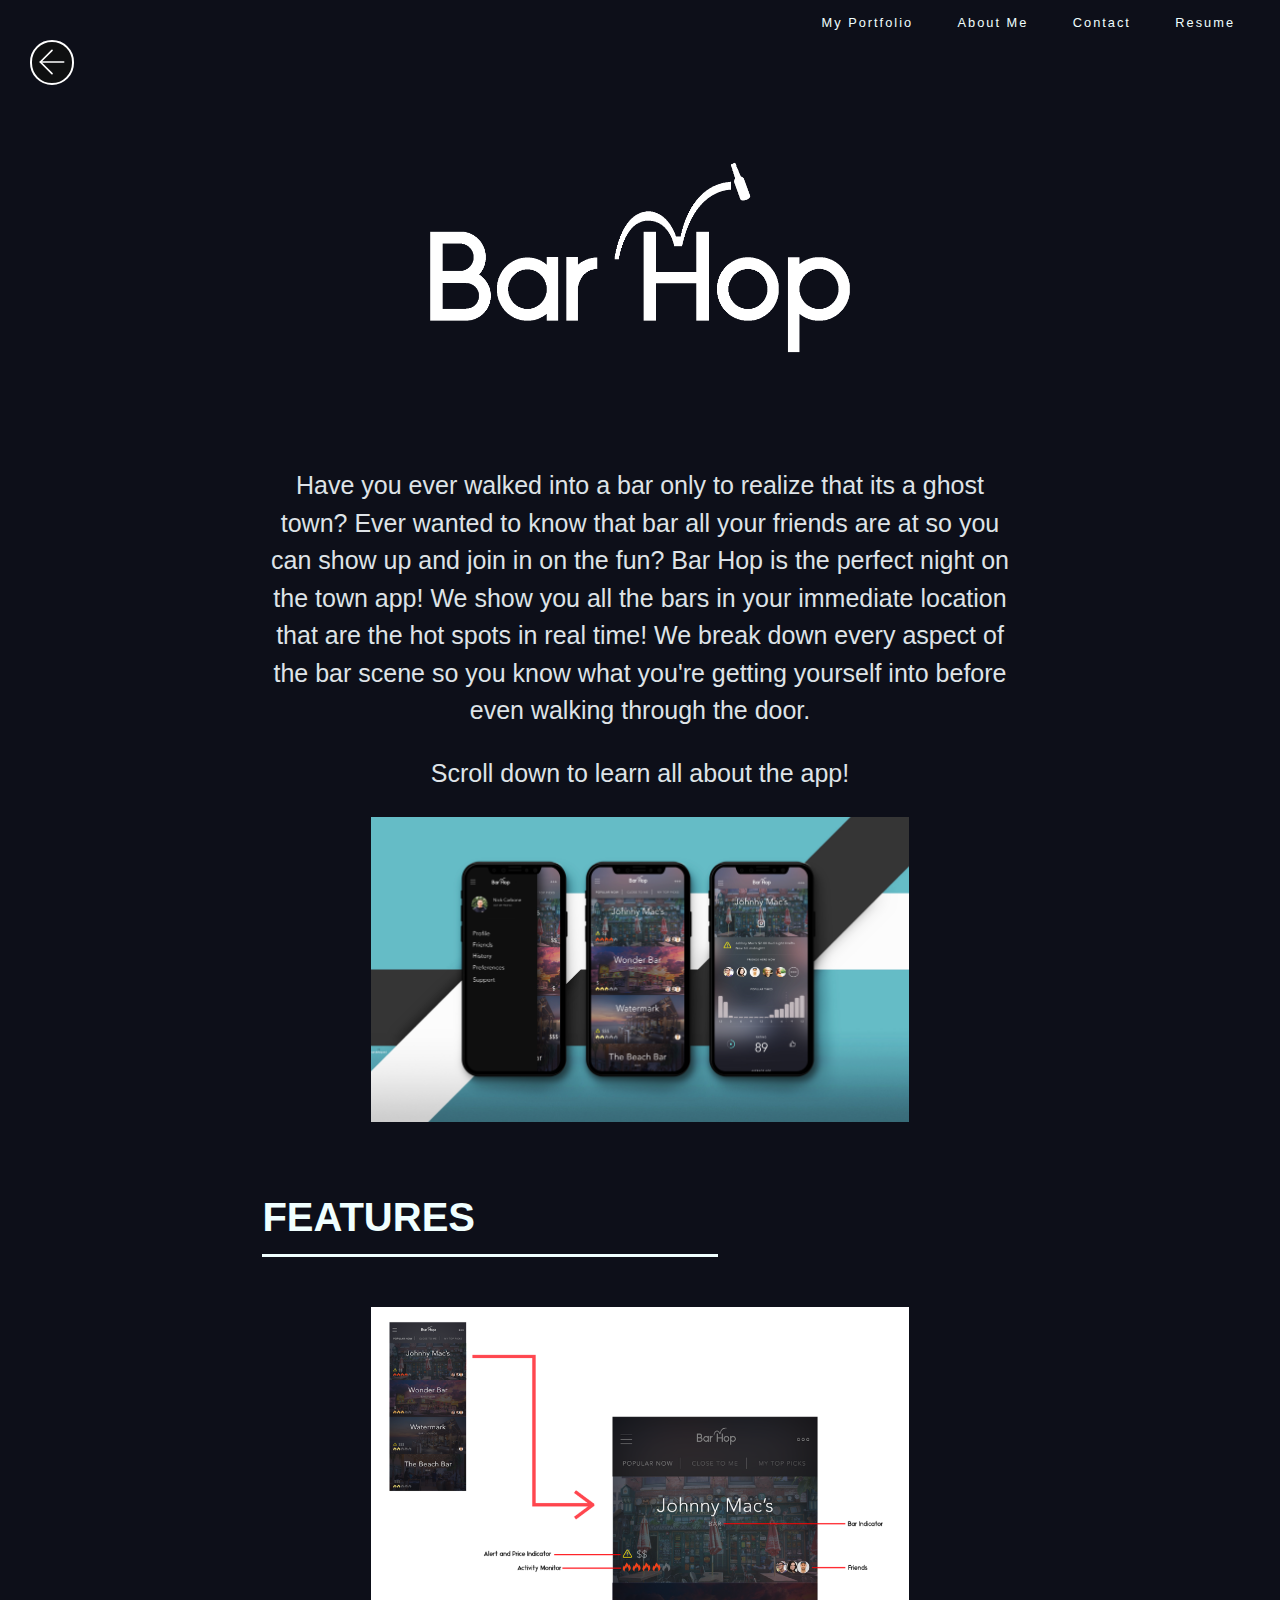
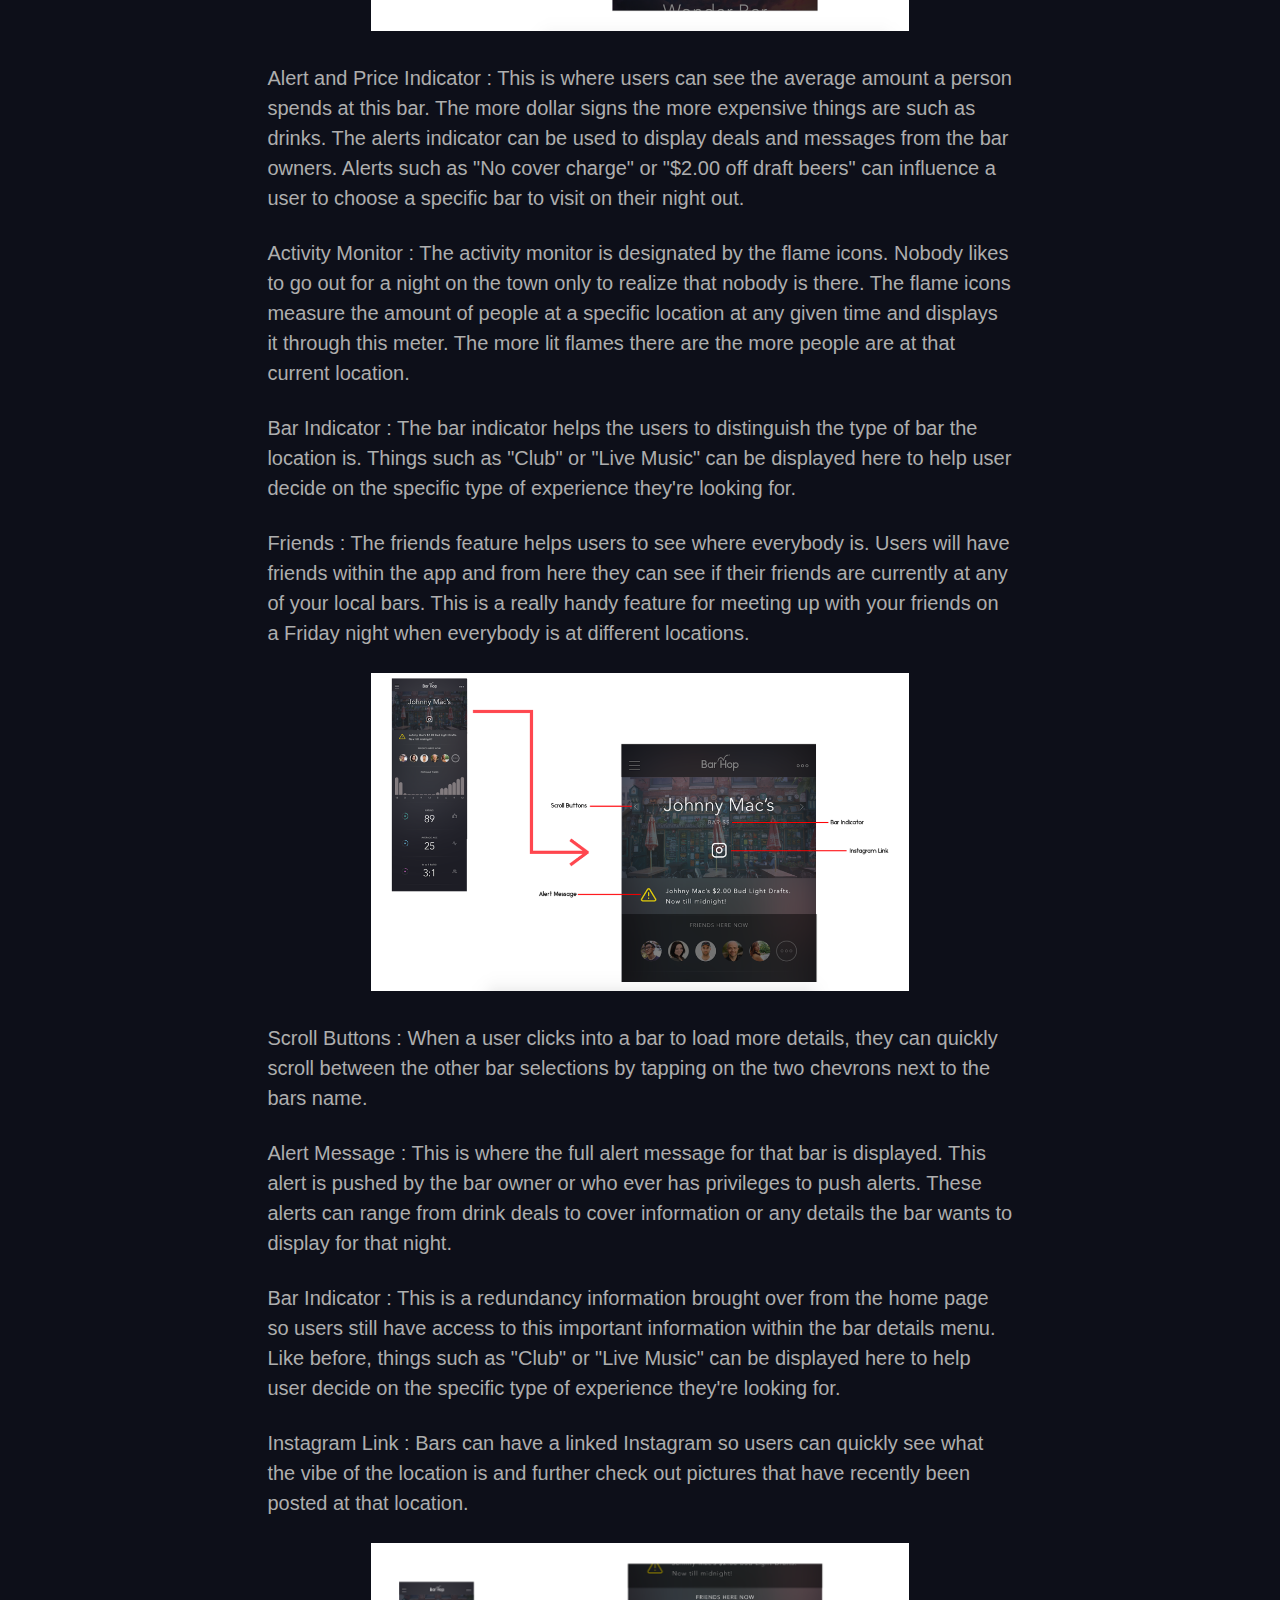
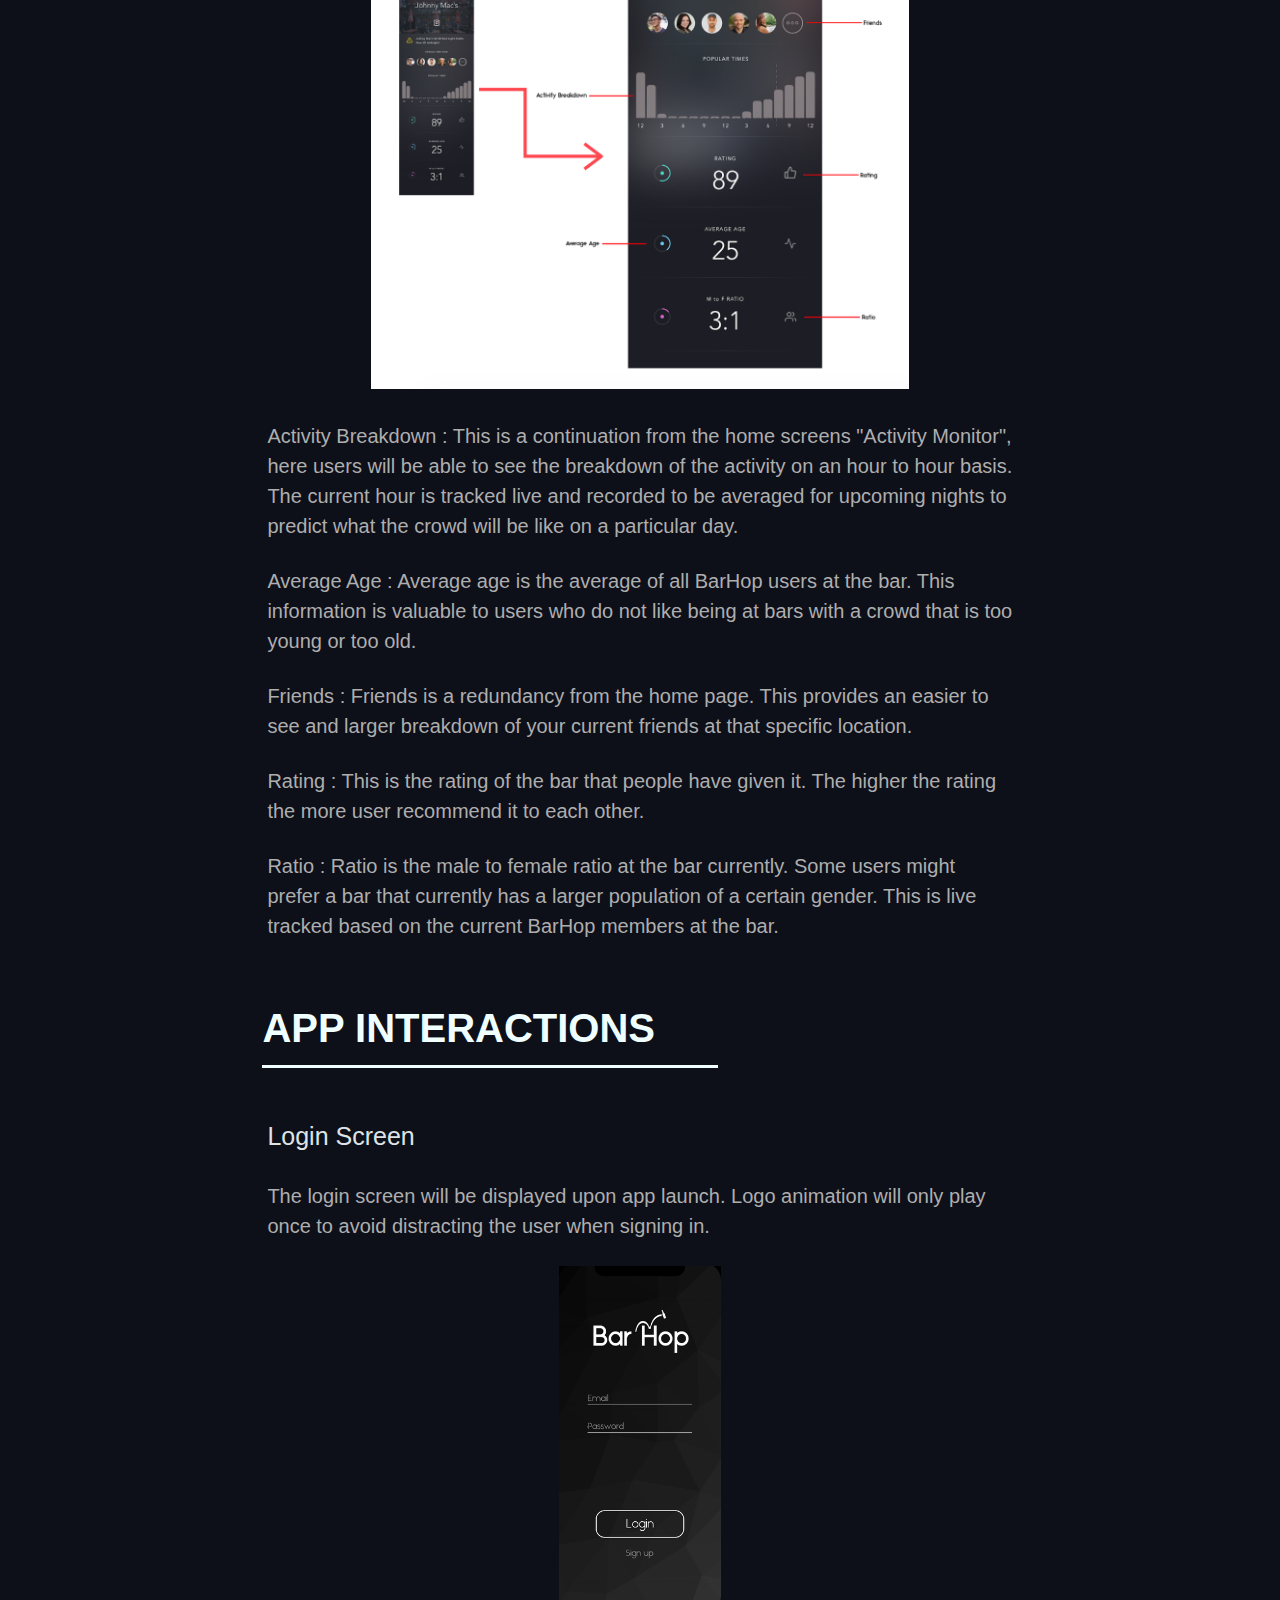
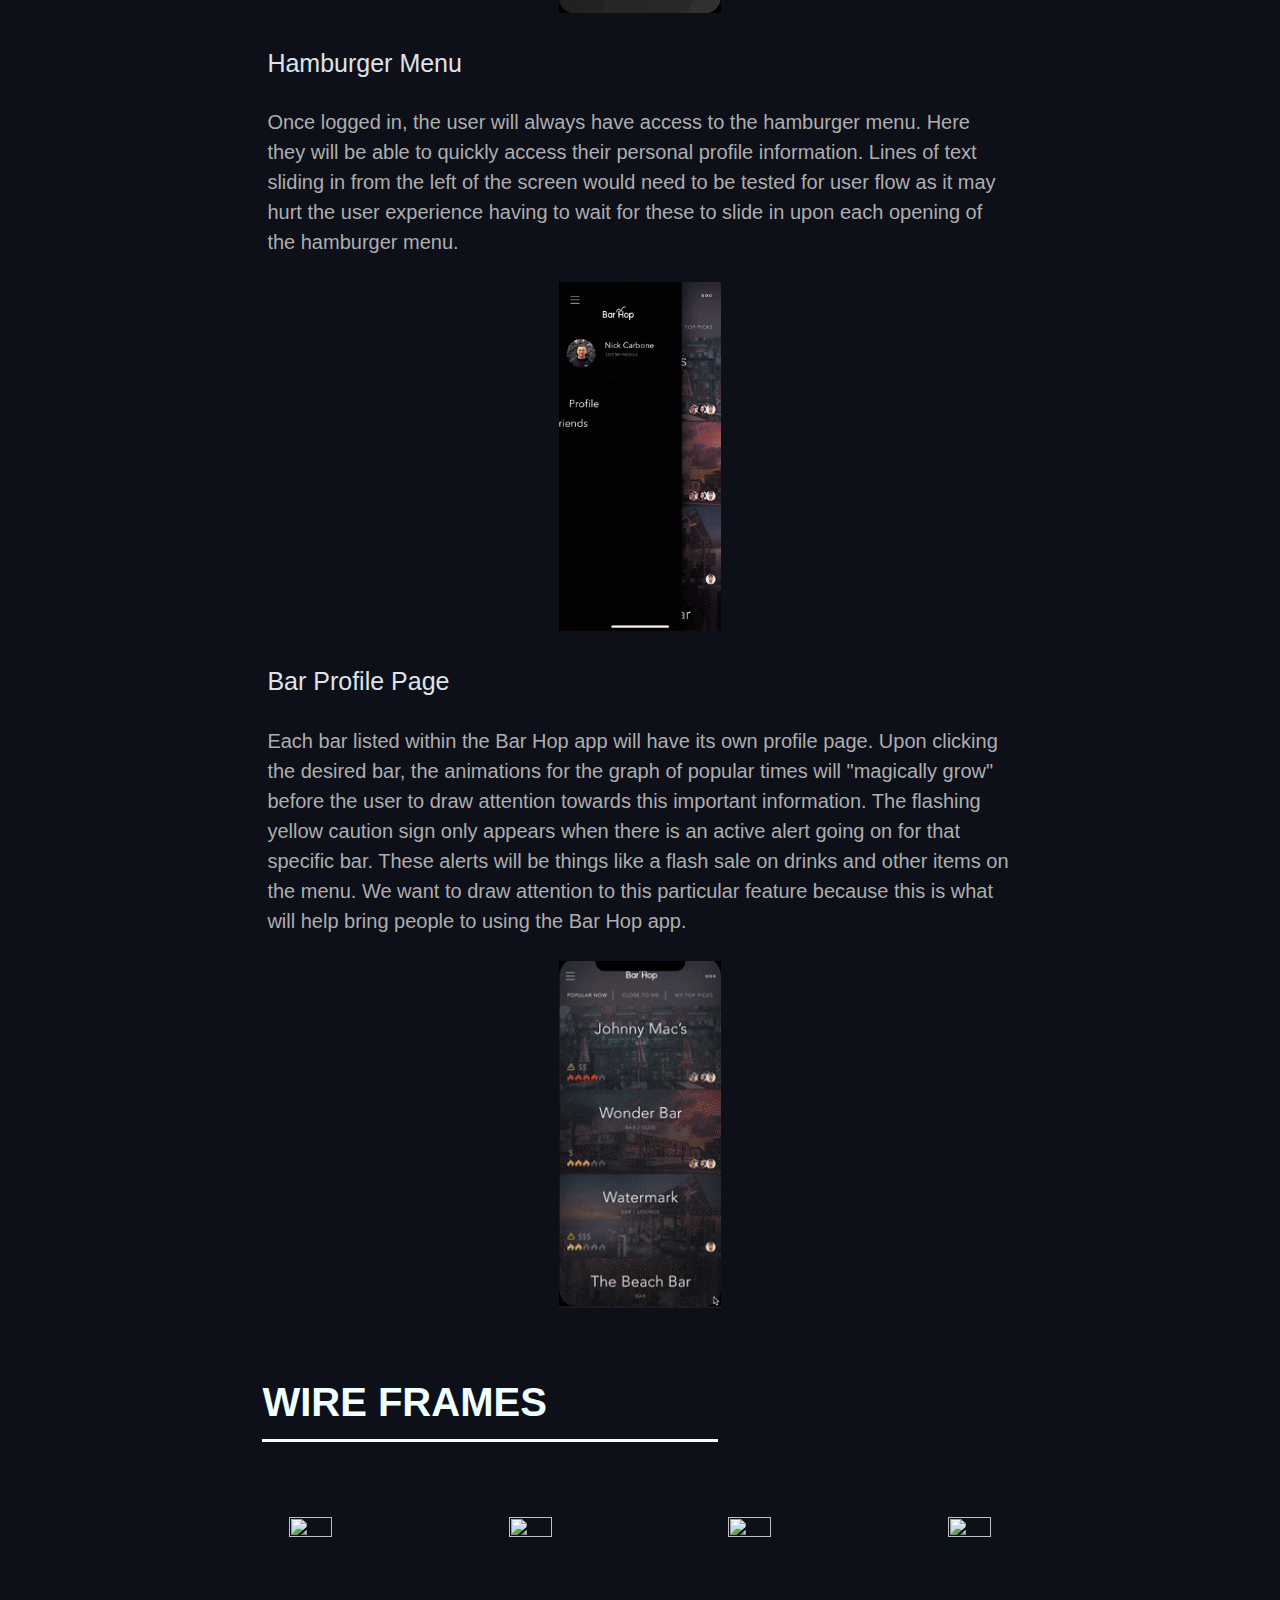
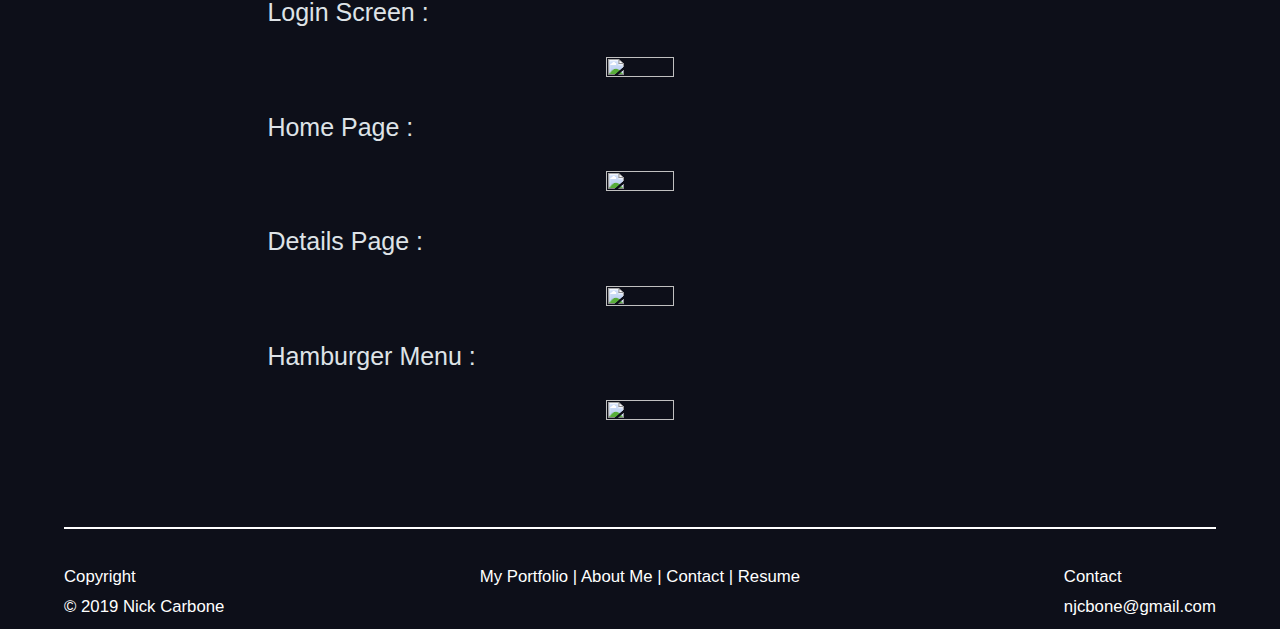
==== Barhop.html @ 08967105 "Add files via upload" ====
<!DOCTYPE html>

<html>

  <head>
    <title>BarHop | Nick Carbone's Portfolio</title>
    <link href= " style2.css" type = "text/css" rel= "stylesheet">
    <link rel="icon" href="./site_images/self.png">
  </head>
  
  <body>
      
    <nav class="anni-nav">
      <div class = "borderLeftRight">
        <a href="./index.html#start-projects">My Portfolio</a>
      </div>
          
      <div class = "borderLeftRight">         
        <a href="./index.html#aboutme">About Me</a>
      </div>
        
      <div class = "borderLeftRight">         
         <a href="./index.html#contact">Contact</a>
      </div>
              
      <div class = "borderLeftRight">         
        <a href="./Carbone_Nicholas_Resume.pdf" target="_blank">Resume</a>
      </div>
    </nav>
  
      <div class = "wrapper">
          
    <div class="backplate">
      <img class = "center-image" src = "site_images/Barhop-Images/BarHop_Logo_Motion_WHITE.gif">
    </div>
          
        
        <h2 class="description">Have you ever walked into a bar only to realize that its a ghost town? Ever wanted to know that bar all your friends are at so you can show up and join in on the fun? Bar Hop is the perfect night on the town app! We show you all the bars in your immediate location that are the hot spots in real time! We break down every aspect of the bar scene so you know what you're getting yourself into before even walking through the door. </h2>
        
        <h2 class="description">Scroll down to learn all about the app!</h2>
      
    <div class="backplate">
      <img class = "center-image" src = "site_images/Barhop-Images/Barhop_Mockup_6.jpg">
    </div>
          
          
<!--      <div class="set-image-center3">-->
<!--        <img class = "img-set2" src = "site_images/Barhop-Images/app1.jpg">-->
<!--        <img class = "img-set2" src = "site_images/Barhop-Images/app2.jpg">-->
<!--        <img class = "img-set2" src = "site_images/Barhop-Images/app3.png">-->
<!--        <img class = "img-set2" src = "site_images/Barhop-Images/app4.png">-->
<!--      </div>-->
          
      <div class = "landing-heading-2"> 
        <div class = "underline-2">
          <h1 class = "uppercase">Features</h1>
        </div>
      </div>
      
    <div class="backplate">
      <img class = "center-image" src = "site_images/Barhop-Images/feat1.png">
    </div>
          
      <p><strong>Alert and Price Indicator :</strong> This is where users can see the average amount a person spends at this bar. The more dollar signs the more expensive things are such as drinks. The alerts indicator can be used to display deals and messages from the bar owners. Alerts such as "No cover charge" or "$2.00 off draft beers" can influence a user to choose a specific bar to visit on their night out.</p>
          
      <p><strong>Activity Monitor :</strong> The activity monitor is designated by the flame icons. Nobody likes to go out for a night on the town only to realize that nobody is there. The flame icons measure the amount of people at a specific location at any given time and displays it through this meter. The more lit flames there are the more people are at that current location. </p>
          
      <p><strong>Bar Indicator :</strong> The bar indicator helps the users to distinguish the type of bar the location is. Things such as "Club" or "Live Music" can be displayed here to help user decide on the specific type of experience they're looking for.</p>
          
      <p><strong>Friends :</strong> The friends feature helps users to see where everybody is. Users will have friends within the app and from here they can see if their friends are currently at any of your local bars. This is a really handy feature for meeting up with your friends on a Friday night when everybody is at different locations.</p>
          
     <div class="backplate">   
      <img class = "center-image" src = "site_images/Barhop-Images/feat2.png">
     </div>
          
      <p><strong>Scroll Buttons :</strong> When a user clicks into a bar to load more details, they can quickly scroll between the other bar selections by tapping on the two chevrons next to the bars name.</p>
          
      <p><strong>Alert Message :</strong> This is where the full alert message for that bar is displayed. This alert is pushed by the bar owner or who ever has privileges to push alerts. These alerts can range from drink deals to cover information or any details the bar wants to display for that night.</p>
          
      <p><strong>Bar Indicator :</strong> This is a redundancy information brought over from the home page so users still have access to this important information within the bar details menu. Like before, things such as "Club" or "Live Music" can be displayed here to help user decide on the specific type of experience they're looking for.</p>
      
       <p><strong>Instagram Link :</strong> Bars can have a linked Instagram so users can quickly see what the vibe of the location is and further check out pictures that have recently been posted at that location.</p>
          
     <div class="backplate">   
       <img class = "center-image" src = "site_images/Barhop-Images/feat3.png">
     </div>
          
        <p><strong>Activity Breakdown :</strong> This is a continuation from the home screens "Activity Monitor", here users will be able to see the breakdown of the activity on an hour to hour basis. The current hour is tracked live and recorded to be averaged for upcoming nights to predict what the crowd will be like on a particular day.</p>
          
        <p><strong>Average Age :</strong> Average age is the average of all BarHop users at the bar. This information is valuable to users who do not like being at bars with a crowd that is too young or too old.</p>
          
        <p><strong>Friends :</strong> Friends is a redundancy from the home page. This provides an easier to see and larger breakdown of your current friends at that specific location. </p>
          
        <p><strong>Rating :</strong> This is the rating of the bar that people have given it. The higher the rating the more user recommend it to each other. </p>
          
        <p><strong>Ratio :</strong> Ratio is the male to female ratio at the bar currently. Some users might prefer a bar that currently has a larger population of a certain gender. This is live tracked based on the current BarHop members at the bar. </p>
          
          
        <div class = "landing-heading-2"> 
          <div class = "underline-2">
            <h1 class = "uppercase">App Interactions</h1>
          </div>
        </div>
          
        <h2>Login Screen</h2>
          
        <p>The login screen will be displayed upon app launch. Logo animation will only play once to avoid distracting the user when signing in.</p>
          
     <div class="backplate"> 
        <img class = "center-image2" src = "site_images/Barhop-Images/inter1.gif">
     </div>
          
        <h2>Hamburger Menu</h2>
          
        <p>Once logged in, the user will always have access to the hamburger menu. Here they will be able to quickly access their personal profile information. Lines of text sliding in from the left of the screen would need to be tested for user flow as it may hurt the user experience having to wait for these to slide in upon each opening of the hamburger menu.</p>
          
     <div class="backplate">
        <img class = "center-image2" src = "site_images/Barhop-Images/inter2.gif">
     </div>
          
        <h2>Bar Profile Page</h2>
          
        <p>Each bar listed within the Bar Hop app will have its own profile page. Upon clicking the desired bar, the animations for the graph of popular times will "magically grow" before the user to draw attention towards this important information. The flashing yellow caution sign only appears when there is an active alert going on for that specific bar. These alerts will be things like a flash sale on drinks and other items on the menu. We want to draw attention to this particular feature because this is what will help bring people to using the Bar Hop app.</p>
         
     <div class="backplate">      
        <img class = "center-image2" src = "site_images/Barhop-Images/inter3.gif">
     </div>
          
        <div class = "landing-heading-2"> 
          <div class = "underline-2">
            <h1 class = "uppercase">Wire Frames</h1>
          </div>
        </div>
          
      <div class="set-image-center3">
        <img class = "img-set3" src = "site_images/Barhop-Images/wire1.png">
        <img class = "img-set3" src = "site_images/Barhop-Images/wire2.png">
        <img class = "img-set3" src = "site_images/Barhop-Images/wire3.png">
        <img class = "img-set3" src = "site_images/Barhop-Images/wire4.png">
      </div>
          
      <h2>Login Screen :</h2>
        <div class="backplate"> 
          <img class = "center-image3" src = "site_images/Barhop-Images/comp1.png">
        </div>
      <h2>Home Page :</h2>
        <div class="backplate"> 
          <img class = "center-image3" src = "site_images/Barhop-Images/comp2.png">
        </div>
      <h2>Details Page :</h2>
        <div class="backplate"> 
          <img class = "center-image3" src = "site_images/Barhop-Images/comp3.png">
        </div>
      <h2>Hamburger Menu :</h2>
        <div class="backplate"> 
          <img class = "center-image3" src = "site_images/Barhop-Images/comp4.png">
        </div>
          
        <a href="./index.html#start-projects" class="float"><svg xmlns="http://www.w3.org/2000/svg" width="40" height="40" viewBox="0 0 24 24" fill="none" stroke="currentColor" stroke-width="1" stroke-linecap="round" stroke-linejoin="round" class="feather feather-arrow-left"><line x1="19" y1="12" x2="5" y2="12"></line><polyline points="12 19 5 12 12 5"></polyline></svg></a>
          
    </div>
    <div class="footer-spacing">
    
    <footer>
    <div>
        <div class = "copy">
        <h6><strong>Copyright</strong></h6>
        <td><h6>© 2019 Nick Carbone</h6></td>
        </div>
        <div class = "copy">
            <div class="footnav">
        <h6><strong><a href="./index.html#start-projects"> My Portfolio </a> | <a href="./index.html#aboutme"> About Me </a> | <a href="./index.html#contact"> Contact </a> | <a href="./Carbone_Nicholas_Resume.pdf" target="_blank"> Resume </a></strong></h6>
          </div>
        </div>
        <div class = "copy">
            <div class = "contact">
        <h6><strong>Contact</strong></h6>
        <td><h6>njcbone@gmail.com</h6></td>
            </div>
        </div>
    </div>
    </footer>
</div>
  
  </body>
</html>
---- style2.css ----
*{
    box-sizing: border-box;
    border: 0;
    padding: 0;
}

body {
   margin: 0;
   font-family: 'Raleway', sans-serif;
   background-color: #0d0f19;
    line-height: 1.5;
}

.wrapper{
    margin: 5% 8%;
}


#toucam-link{
    color: azure;
    font-size: 32px;
}

.anni-nav{
    padding-top: 10px;
    text-align: right;
    padding-right: 25px;
}


.borderLeftRight {
    color: azure;
      font-size: 1vw;
      letter-spacing: 2px;
      font-family: "Karla",Helvetica,sans-serif; 
      text-decoration: none;
      display: inline-block;
      position: relative;
      cursor: pointer;
      margin: 0 20px 20px 20px;
}

.borderLeftRight a{
      color: azure;
      text-decoration: none;
}

.borderLeftRight:hover{
      cursor: pointer;
}

.borderLeftRight::after {
  content: '';
  position: absolute;
  width: 100%;
  transform: scaleX(0);
  height: 2px;
  bottom: -4px;
  left: 0;
  background-color: #5878F3;
  transform-origin: bottom right;
  transition: transform 0.4s cubic-bezier(0.86, 0, 0.07, 1);
}

.borderLeftRight:hover::after {
  transform: scaleX(1);
  transform-origin: bottom left;
}

.backplate{
    text-align: center;
}

.center-image{
    height: 25%;
    width: 50%;
}

.center-image2{
    width: 15%;
}

.center-image3{
    width: 25%;
    height: 50%;
}

.center-image4{
    width: 10%;
    padding-right: 10px;
    padding-top: 25px;
}

.center-image5{
    text-align: center;
    width: 75%;
    padding-right: 10px;
    padding-top: 25px;
}


.layer {
    background-color: rgba(60, 64, 67, 0.75);
    position: relative;
    z-index: -100;
    top: 0;
    left: 0;
    width: 100%;
    height: 500%;
    margin-bottom: -5px;
}


.uppercase{
  text-transform: uppercase;
}



.landing-heading-1{
    text-align: left;
    margin: 50px 160px;
    font-size: 30px;
    font-weight: 100;
    color: azure;
}

.landing-heading-2{
    text-align: left;
    margin: 50px 160px;
    font-size: 20px;
    font-weight: 100;
    color: azure;
}

.underline{
    margin-right: 350px;
    margin-top: 1px;
    padding-top: 1px;
    border-bottom: solid azure;
    line-height: 0.5;
}

.underline-2{
    margin-right: 300px;
    margin-top: 1px;
    padding-top: 1px;
    border-bottom: solid azure;
    line-height: 0.5;
}

h1{
    padding-bottom: 0px;
}

h2{
    text-align: left;
    margin: 25px 165px;
    font-size: 25px;
    font-weight: lighter;
    color: #dee3e7;
    
}

h3{
    text-align: center;
    font-size: 25px;
    font-weight: bold;
    color: #dee3e7;
    
}

p{
    text-align: left;
    margin: 25px 165px;
    font-size: 20px;
    font-weight: lighter;
    color: #aeaeae;
    
}

#highlight{
    padding-top: 25px;
    text-align: center;
    color: dodgerblue;
}


.set-image-center{
    padding-top: 25px;
    margin-left: 20%;
    padding-bottom: 25px;
}

.set-image-center2{
    padding-top: 25px;
    margin-left: 20%;
    padding-bottom: 25px;
}

.set-image-center3{
    padding-top: 25px;
/*    margin-left: 30%;*/
    padding-bottom: 25px;
    text-align: center;
}

.img-set{
    height: 10%;
    width: 25%;
    vertical-align: top;
    padding-right: 10px;
}

.img-set2{
    height: 10%;
    width: 15%;
    vertical-align: top;
}

.img-set2{
    height: 15%;
    width: 20%;
    vertical-align: top;
    padding-right: 15px;
}

.img-set3{
    height: 15%;
    width: 20%;
    vertical-align: top;
}

.img-set4{
    vertical-align: top;
    width: 50%;
}


.frame-set{
    margin-left: 42.5%;
    margin-right: 42.5%;
    height: 4000px;
    position: relative;
    max-height: 400px;
    max-width: 200px;
    min-width: 199px;
}

.description{
    text-align: center;
}


.iphone-frame{
    width: 100%;
    position: absolute;
    pointer-events: none;
    height: 400px;
    max-height: 400px;
    transform: scaleX(1.15) scaley(1.05);
}



.smaller-image{
  width: 100%;
}

.iphone-sim{
    position: absolute;
    overflow: scroll;
    max-height: 500px;
    height: 400px;
    max-height: 400px;
    min-width: 190px;
}

.back{
    margin-top: 25px;
    text-align: center;
    color: azure;
}

.float{
	position:fixed;
	width:45x;
	height:45px;
	top:40px;
	left:30px;
	background-color:#0f1011;
	color:#FFF;
	border-radius:50px;
    border-width: 2px;
    border-style: solid;
    border-color: white;
	text-align:center;
    transition: .35s all ease-in;
}

.float:hover{
    background-color:white;
	color:#0f1011;
    transition: .35s all ease-in;
}

.footer-spacing{
  margin-top: 100px; 
  margin-bottom: 50px;
}

footer{
    border-top: solid 2px white;
    margin-left: 5%;
    margin-right: 5%;
    color: white;
    font-size: 25px;
    display: block;
    text-decoration: none;
    color: white;
}


td{
    padding-right: 100px;
}

h6{
    margin-block-start: 5px;
    margin-block-end: 5px;
    font-weight: lighter;
}

.copy{
    height:100px;
    width: 33.33%;
    float: left;
    padding-top: 30px;
}


.contact{
    float: right;
}

.footnav{
    text-align: center;
}

.copy a{
    color: white;
    text-decoration: none;
}
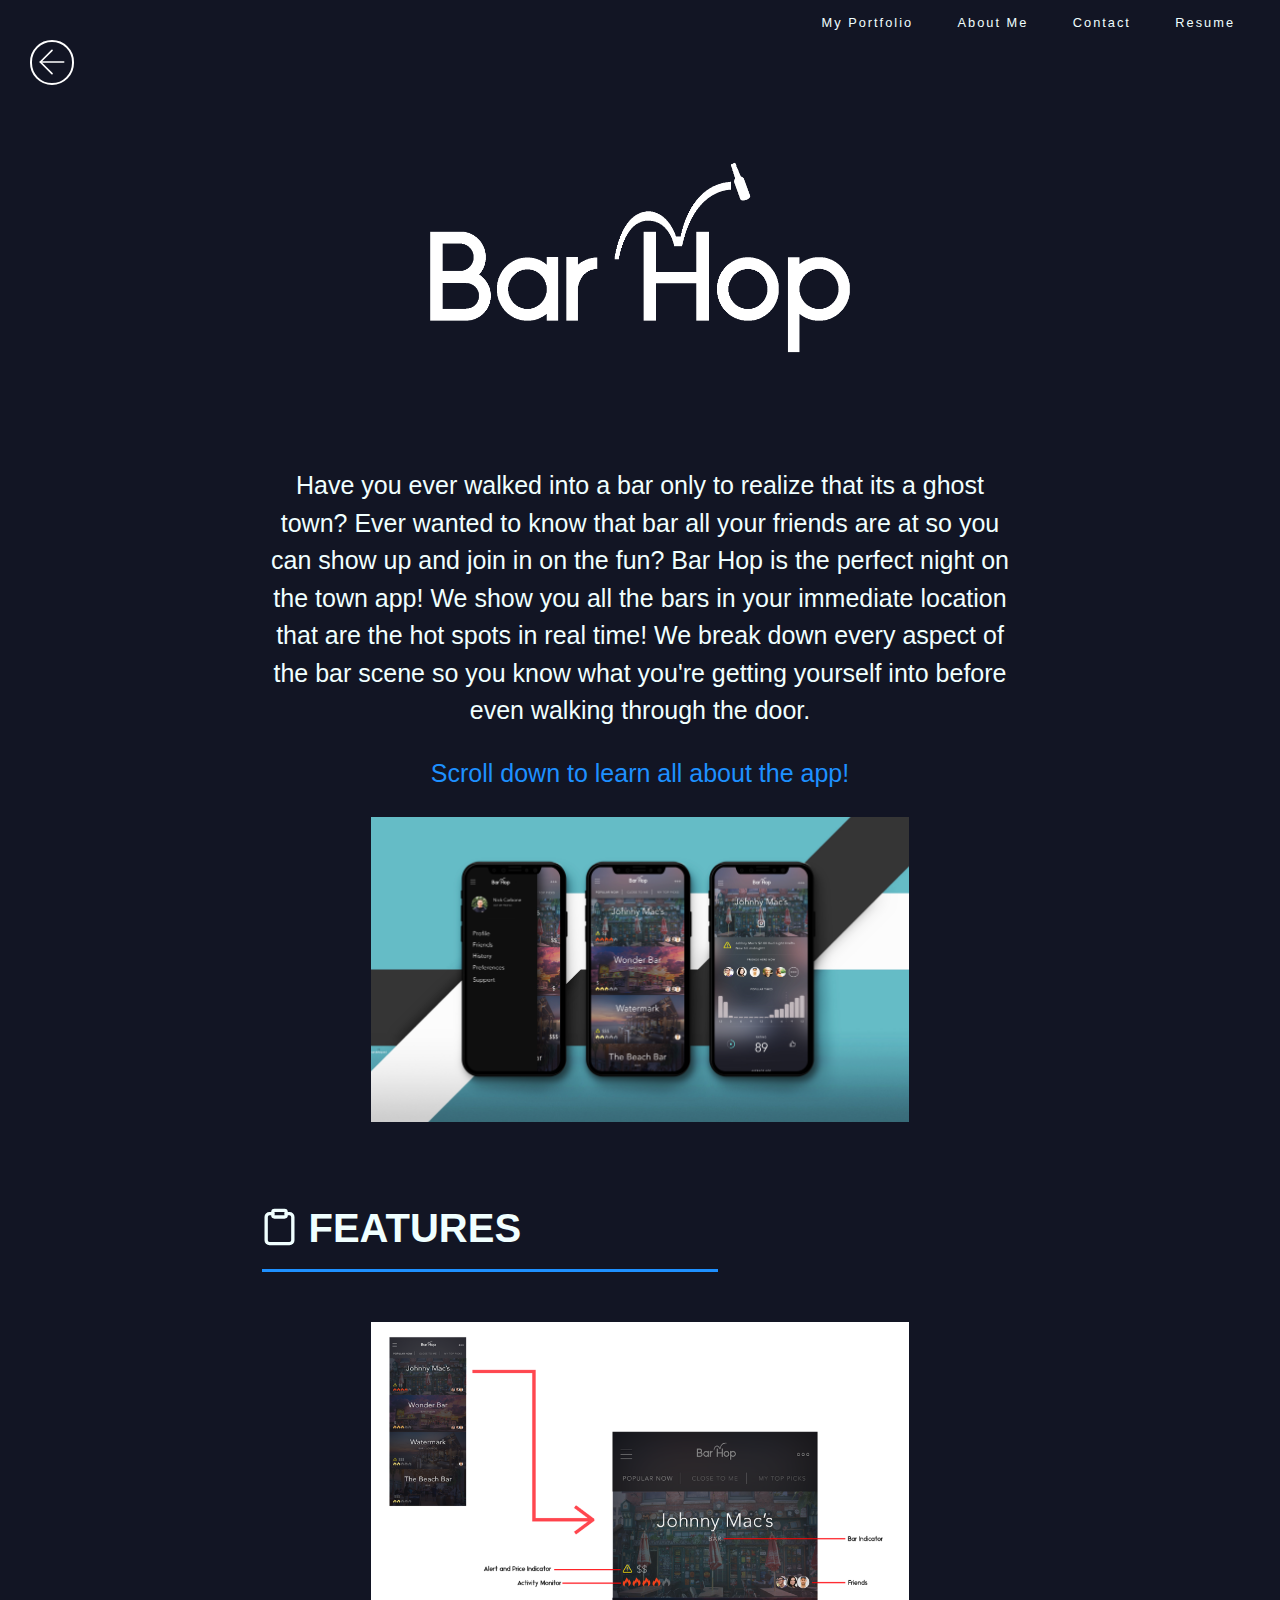
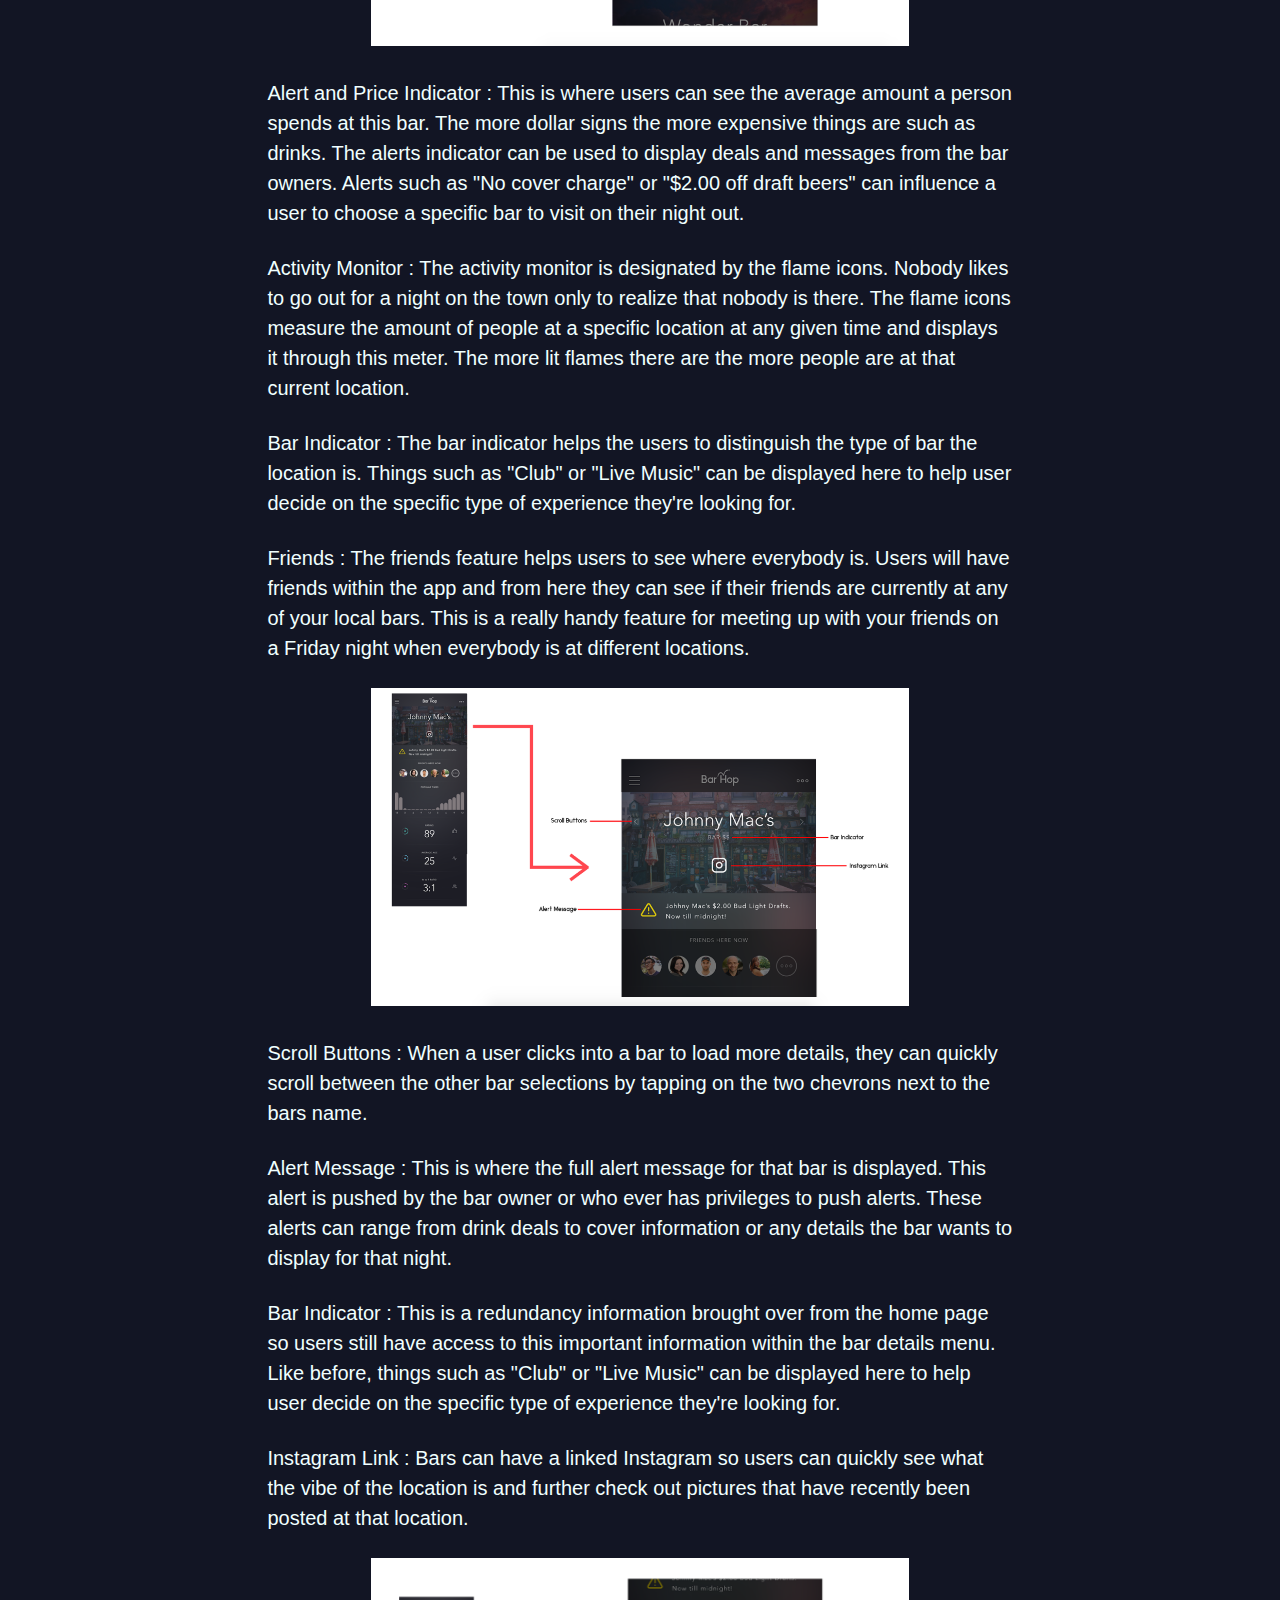
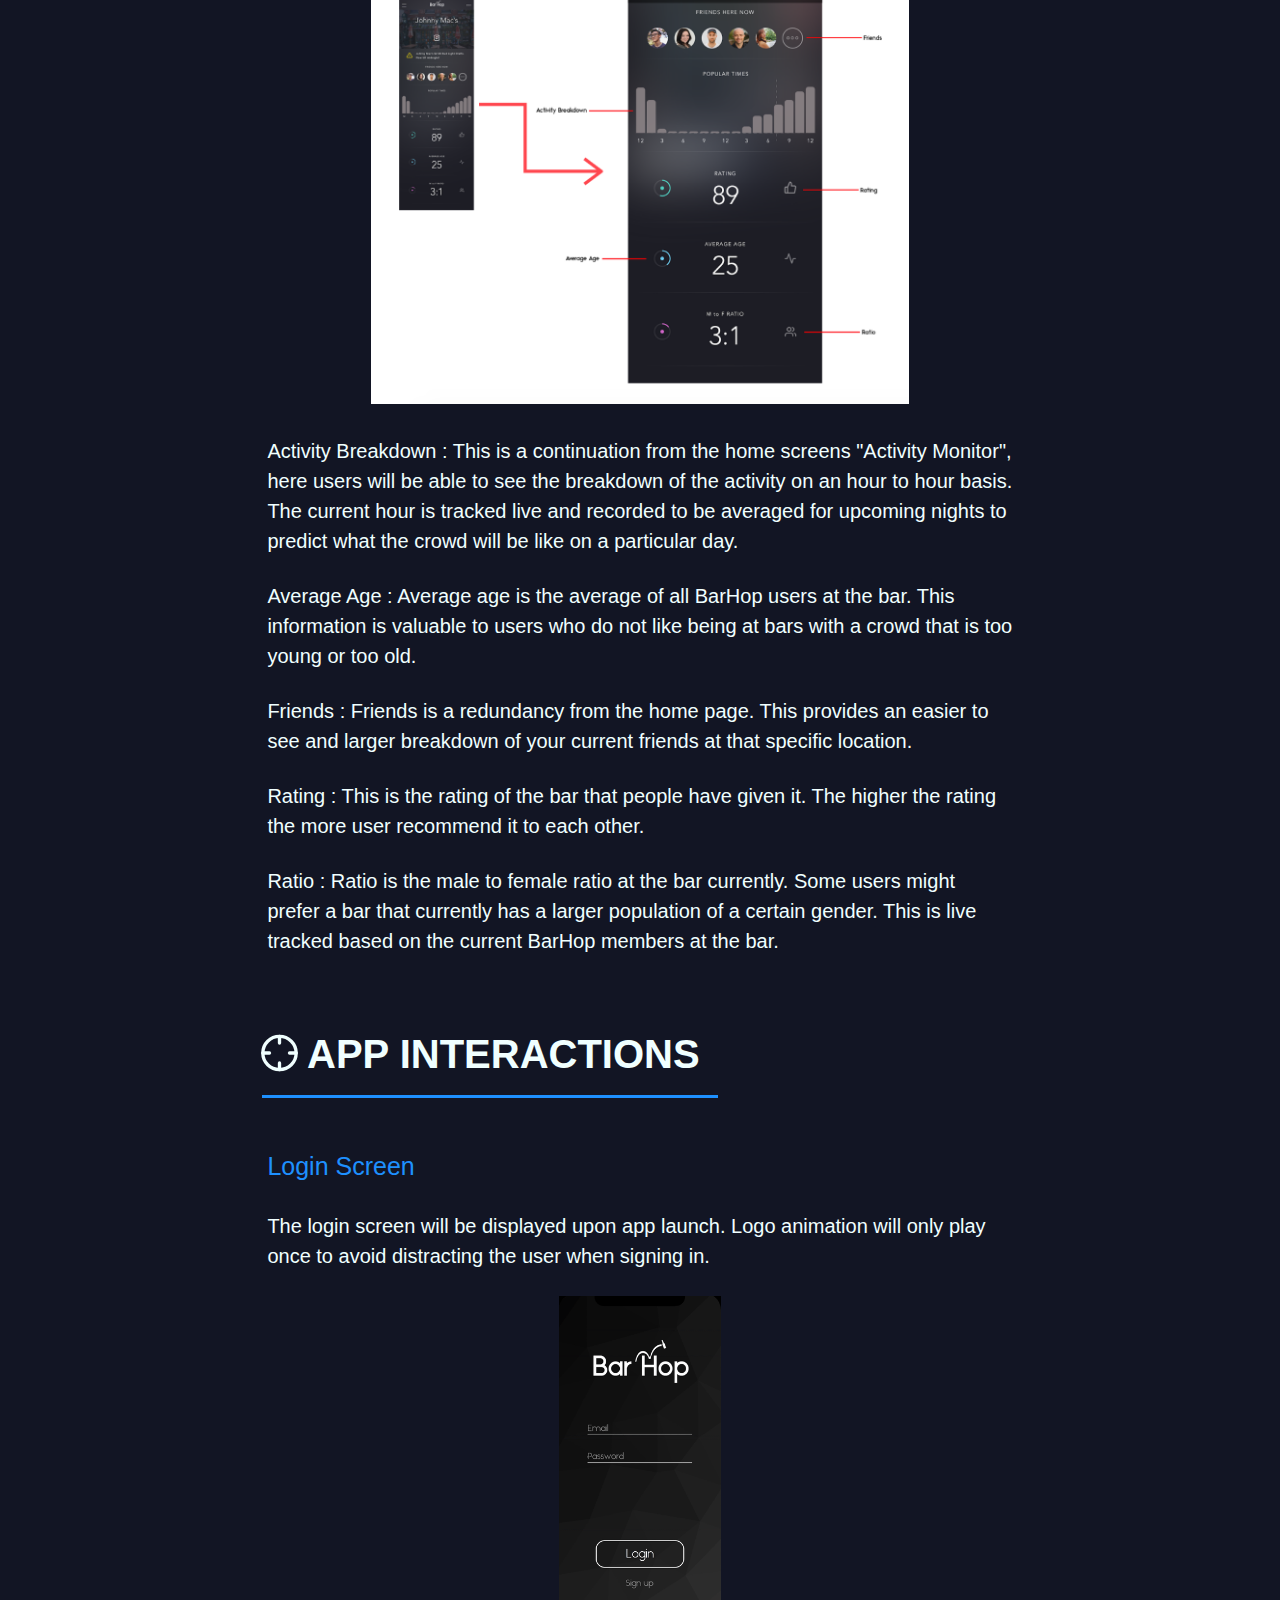
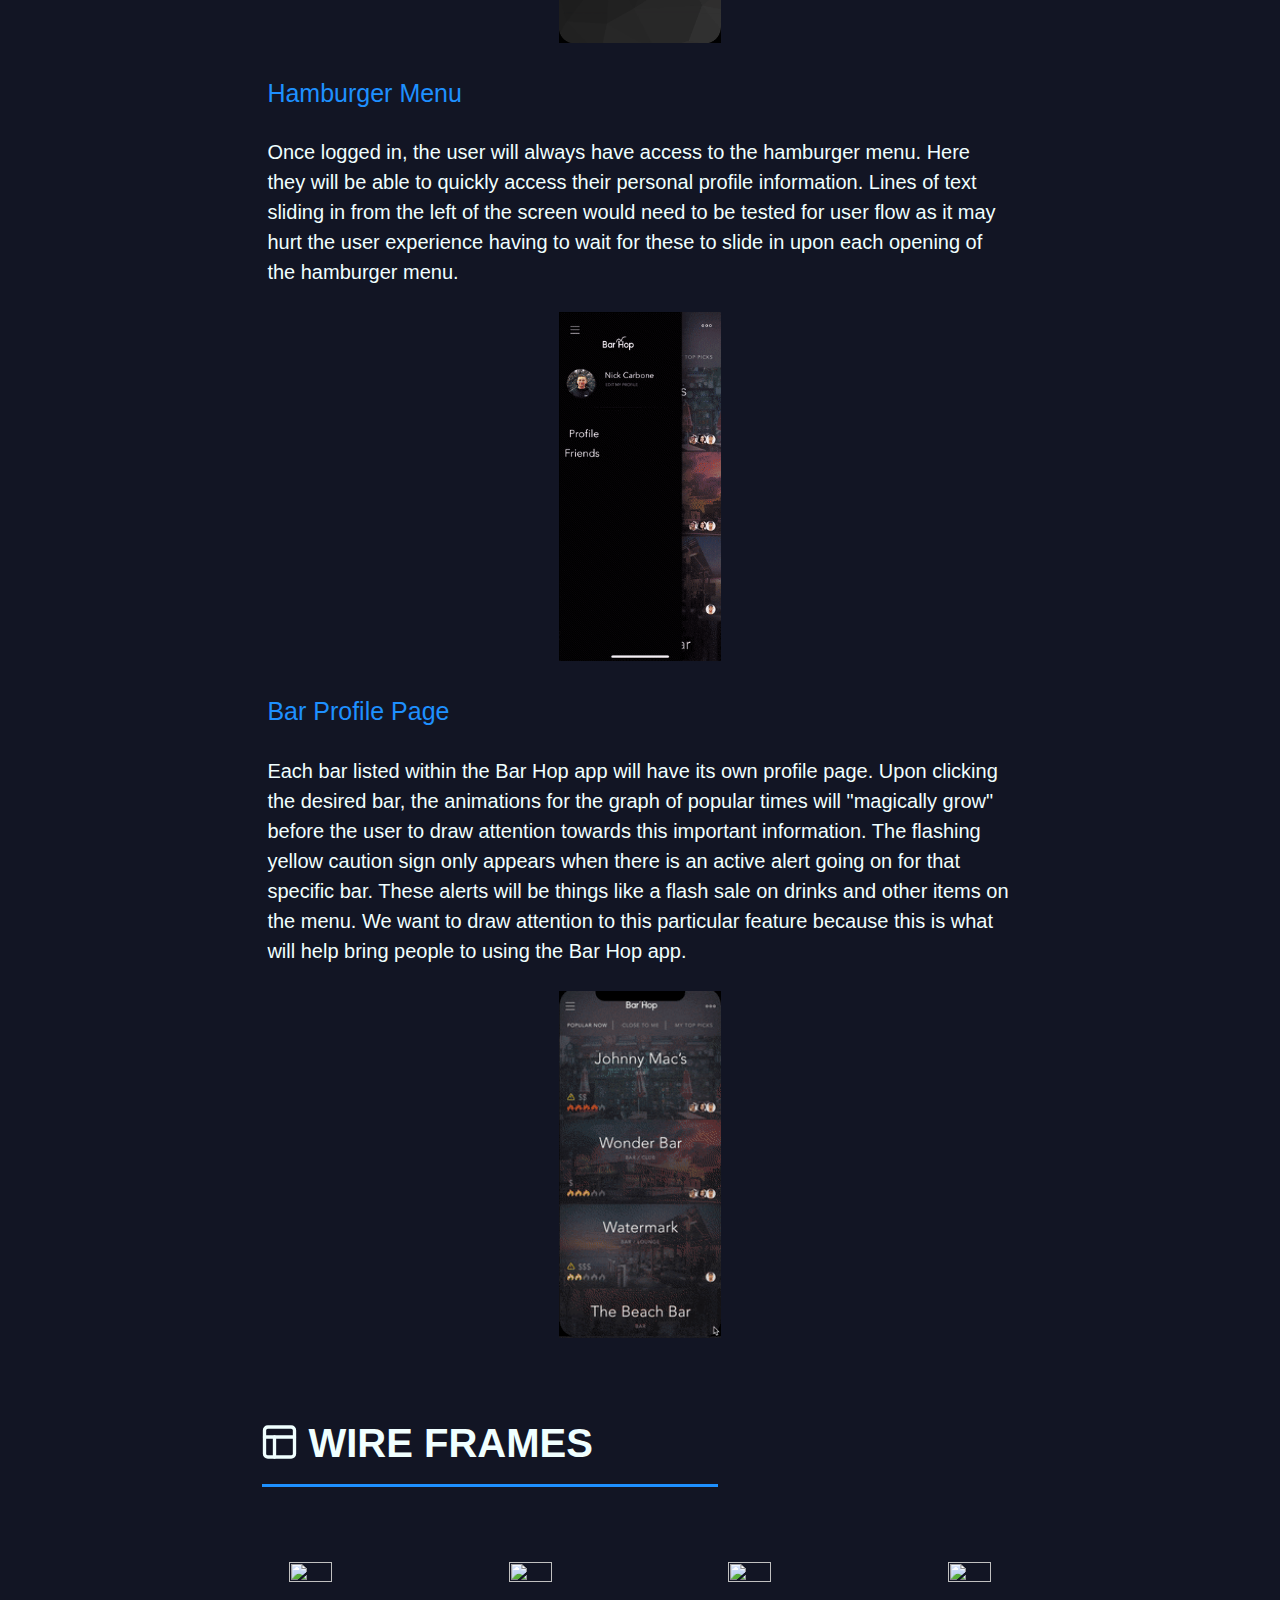
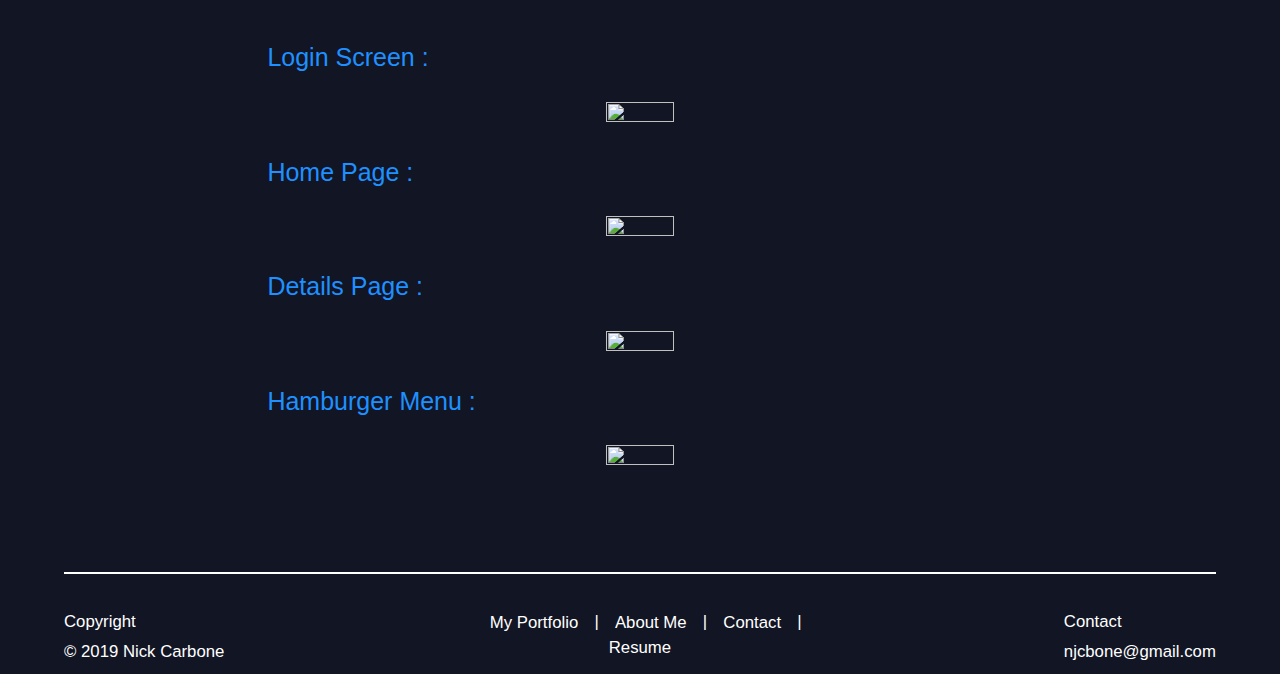
==== commit 57c0845e: "Add files via upload" ====
--- a/Barhop.html
+++ b/Barhop.html
@@ -35,9 +35,9 @@
     </div>
           
         
-        <h2 class="description">Have you ever walked into a bar only to realize that its a ghost town? Ever wanted to know that bar all your friends are at so you can show up and join in on the fun? Bar Hop is the perfect night on the town app! We show you all the bars in your immediate location that are the hot spots in real time! We break down every aspect of the bar scene so you know what you're getting yourself into before even walking through the door. </h2>
+        <h2 class="description" id = "white">Have you ever walked into a bar only to realize that its a ghost town? Ever wanted to know that bar all your friends are at so you can show up and join in on the fun? Bar Hop is the perfect night on the town app! We show you all the bars in your immediate location that are the hot spots in real time! We break down every aspect of the bar scene so you know what you're getting yourself into before even walking through the&nbsp;door. </h2>
         
-        <h2 class="description">Scroll down to learn all about the app!</h2>
+        <h2 class="description">Scroll down to learn all about the&nbsp;app!</h2>
       
     <div class="backplate">
       <img class = "center-image" src = "site_images/Barhop-Images/Barhop_Mockup_6.jpg">
@@ -53,58 +53,58 @@
           
       <div class = "landing-heading-2"> 
         <div class = "underline-2">
-          <h1 class = "uppercase">Features</h1>
+          <h1 class = "uppercase"><svg xmlns="http://www.w3.org/2000/svg" width="35" height="35" viewBox="3 0 18 21" fill="none" stroke="currentColor" stroke-width="2" stroke-linecap="round" stroke-linejoin="round" class="feather feather-clipboard"><path d="M16 4h2a2 2 0 0 1 2 2v14a2 2 0 0 1-2 2H6a2 2 0 0 1-2-2V6a2 2 0 0 1 2-2h2"></path><rect x="8" y="2" width="8" height="4" rx="1" ry="1"></rect></svg>  Features</h1>
         </div>
       </div>
-      
+       
     <div class="backplate">
       <img class = "center-image" src = "site_images/Barhop-Images/feat1.png">
     </div>
           
-      <p><strong>Alert and Price Indicator :</strong> This is where users can see the average amount a person spends at this bar. The more dollar signs the more expensive things are such as drinks. The alerts indicator can be used to display deals and messages from the bar owners. Alerts such as "No cover charge" or "$2.00 off draft beers" can influence a user to choose a specific bar to visit on their night out.</p>
+      <p><strong>Alert and Price Indicator :</strong> This is where users can see the average amount a person spends at this bar. The more dollar signs the more expensive things are such as drinks. The alerts indicator can be used to display deals and messages from the bar owners. Alerts such as "No cover charge" or "$2.00 off draft beers" can influence a user to choose a specific bar to visit on their night&nbsp;out.</p>
           
-      <p><strong>Activity Monitor :</strong> The activity monitor is designated by the flame icons. Nobody likes to go out for a night on the town only to realize that nobody is there. The flame icons measure the amount of people at a specific location at any given time and displays it through this meter. The more lit flames there are the more people are at that current location. </p>
+      <p><strong>Activity Monitor :</strong> The activity monitor is designated by the flame icons. Nobody likes to go out for a night on the town only to realize that nobody is there. The flame icons measure the amount of people at a specific location at any given time and displays it through this meter. The more lit flames there are the more people are at that current&nbsp;location. </p>
           
-      <p><strong>Bar Indicator :</strong> The bar indicator helps the users to distinguish the type of bar the location is. Things such as "Club" or "Live Music" can be displayed here to help user decide on the specific type of experience they're looking for.</p>
+      <p><strong>Bar Indicator :</strong> The bar indicator helps the users to distinguish the type of bar the location is. Things such as "Club" or "Live Music" can be displayed here to help user decide on the specific type of experience they're looking&nbsp;for.</p>
           
-      <p><strong>Friends :</strong> The friends feature helps users to see where everybody is. Users will have friends within the app and from here they can see if their friends are currently at any of your local bars. This is a really handy feature for meeting up with your friends on a Friday night when everybody is at different locations.</p>
+      <p><strong>Friends :</strong> The friends feature helps users to see where everybody is. Users will have friends within the app and from here they can see if their friends are currently at any of your local bars. This is a really handy feature for meeting up with your friends on a Friday night when everybody is at different&nbsp;locations.</p>
           
      <div class="backplate">   
       <img class = "center-image" src = "site_images/Barhop-Images/feat2.png">
      </div>
           
-      <p><strong>Scroll Buttons :</strong> When a user clicks into a bar to load more details, they can quickly scroll between the other bar selections by tapping on the two chevrons next to the bars name.</p>
+      <p><strong>Scroll Buttons :</strong> When a user clicks into a bar to load more details, they can quickly scroll between the other bar selections by tapping on the two chevrons next to the bars&nbsp;name.</p>
           
-      <p><strong>Alert Message :</strong> This is where the full alert message for that bar is displayed. This alert is pushed by the bar owner or who ever has privileges to push alerts. These alerts can range from drink deals to cover information or any details the bar wants to display for that night.</p>
+      <p><strong>Alert Message :</strong> This is where the full alert message for that bar is displayed. This alert is pushed by the bar owner or who ever has privileges to push alerts. These alerts can range from drink deals to cover information or any details the bar wants to display for that&nbsp;night.</p>
           
-      <p><strong>Bar Indicator :</strong> This is a redundancy information brought over from the home page so users still have access to this important information within the bar details menu. Like before, things such as "Club" or "Live Music" can be displayed here to help user decide on the specific type of experience they're looking for.</p>
+      <p><strong>Bar Indicator :</strong> This is a redundancy information brought over from the home page so users still have access to this important information within the bar details menu. Like before, things such as "Club" or "Live Music" can be displayed here to help user decide on the specific type of experience they're looking&nbsp;for.</p>
       
-       <p><strong>Instagram Link :</strong> Bars can have a linked Instagram so users can quickly see what the vibe of the location is and further check out pictures that have recently been posted at that location.</p>
+       <p><strong>Instagram Link :</strong> Bars can have a linked Instagram so users can quickly see what the vibe of the location is and further check out pictures that have recently been posted at that&nbsp;location.</p>
           
      <div class="backplate">   
        <img class = "center-image" src = "site_images/Barhop-Images/feat3.png">
      </div>
           
-        <p><strong>Activity Breakdown :</strong> This is a continuation from the home screens "Activity Monitor", here users will be able to see the breakdown of the activity on an hour to hour basis. The current hour is tracked live and recorded to be averaged for upcoming nights to predict what the crowd will be like on a particular day.</p>
+        <p><strong>Activity Breakdown :</strong> This is a continuation from the home screens "Activity Monitor", here users will be able to see the breakdown of the activity on an hour to hour basis. The current hour is tracked live and recorded to be averaged for upcoming nights to predict what the crowd will be like on a particular&nbsp;day.</p>
           
-        <p><strong>Average Age :</strong> Average age is the average of all BarHop users at the bar. This information is valuable to users who do not like being at bars with a crowd that is too young or too old.</p>
+        <p><strong>Average Age :</strong> Average age is the average of all BarHop users at the bar. This information is valuable to users who do not like being at bars with a crowd that is too young or too&nbsp;old.</p>
           
-        <p><strong>Friends :</strong> Friends is a redundancy from the home page. This provides an easier to see and larger breakdown of your current friends at that specific location. </p>
+        <p><strong>Friends :</strong> Friends is a redundancy from the home page. This provides an easier to see and larger breakdown of your current friends at that specific&nbsp;location. </p>
           
-        <p><strong>Rating :</strong> This is the rating of the bar that people have given it. The higher the rating the more user recommend it to each other. </p>
+        <p><strong>Rating :</strong> This is the rating of the bar that people have given it. The higher the rating the more user recommend it to each&nbsp;other. </p>
           
-        <p><strong>Ratio :</strong> Ratio is the male to female ratio at the bar currently. Some users might prefer a bar that currently has a larger population of a certain gender. This is live tracked based on the current BarHop members at the bar. </p>
+        <p><strong>Ratio :</strong> Ratio is the male to female ratio at the bar currently. Some users might prefer a bar that currently has a larger population of a certain gender. This is live tracked based on the current BarHop members at the&nbsp;bar. </p>
           
           
         <div class = "landing-heading-2"> 
           <div class = "underline-2">
-            <h1 class = "uppercase">App Interactions</h1>
+            <h1 class = "uppercase"><svg xmlns="http://www.w3.org/2000/svg" width="35" height="35" viewBox="3 0 18 21" fill="none" stroke="currentColor" stroke-width="2" stroke-linecap="round" stroke-linejoin="round" class="feather feather-crosshair"><circle cx="12" cy="12" r="10"></circle><line x1="22" y1="12" x2="18" y2="12"></line><line x1="6" y1="12" x2="2" y2="12"></line><line x1="12" y1="6" x2="12" y2="2"></line><line x1="12" y1="22" x2="12" y2="18"></line></svg>  App Interactions</h1>
           </div>
         </div>
           
         <h2>Login Screen</h2>
           
-        <p>The login screen will be displayed upon app launch. Logo animation will only play once to avoid distracting the user when signing in.</p>
+        <p>The login screen will be displayed upon app launch. Logo animation will only play once to avoid distracting the user when signing&nbsp;in.</p>
           
      <div class="backplate"> 
         <img class = "center-image2" src = "site_images/Barhop-Images/inter1.gif">
@@ -112,7 +112,7 @@
           
         <h2>Hamburger Menu</h2>
           
-        <p>Once logged in, the user will always have access to the hamburger menu. Here they will be able to quickly access their personal profile information. Lines of text sliding in from the left of the screen would need to be tested for user flow as it may hurt the user experience having to wait for these to slide in upon each opening of the hamburger menu.</p>
+        <p>Once logged in, the user will always have access to the hamburger menu. Here they will be able to quickly access their personal profile information. Lines of text sliding in from the left of the screen would need to be tested for user flow as it may hurt the user experience having to wait for these to slide in upon each opening of the hamburger&nbsp;menu.</p>
           
      <div class="backplate">
         <img class = "center-image2" src = "site_images/Barhop-Images/inter2.gif">
@@ -120,7 +120,7 @@
           
         <h2>Bar Profile Page</h2>
           
-        <p>Each bar listed within the Bar Hop app will have its own profile page. Upon clicking the desired bar, the animations for the graph of popular times will "magically grow" before the user to draw attention towards this important information. The flashing yellow caution sign only appears when there is an active alert going on for that specific bar. These alerts will be things like a flash sale on drinks and other items on the menu. We want to draw attention to this particular feature because this is what will help bring people to using the Bar Hop app.</p>
+        <p>Each bar listed within the Bar Hop app will have its own profile page. Upon clicking the desired bar, the animations for the graph of popular times will "magically grow" before the user to draw attention towards this important information. The flashing yellow caution sign only appears when there is an active alert going on for that specific bar. These alerts will be things like a flash sale on drinks and other items on the menu. We want to draw attention to this particular feature because this is what will help bring people to using the Bar Hop&nbsp;app.</p>
          
      <div class="backplate">      
         <img class = "center-image2" src = "site_images/Barhop-Images/inter3.gif">
@@ -128,7 +128,7 @@
           
         <div class = "landing-heading-2"> 
           <div class = "underline-2">
-            <h1 class = "uppercase">Wire Frames</h1>
+            <h1 class = "uppercase"><svg xmlns="http://www.w3.org/2000/svg" width="35" height="35" viewBox="3 0 18 21" fill="none" stroke="currentColor" stroke-width="2" stroke-linecap="round" stroke-linejoin="round" class="feather feather-layout"><rect x="3" y="3" width="18" height="18" rx="2" ry="2"></rect><line x1="3" y1="9" x2="21" y2="9"></line><line x1="9" y1="21" x2="9" y2="9"></line></svg>  Wire Frames</h1>
           </div>
         </div>
           
@@ -165,7 +165,7 @@
     <div>
         <div class = "copy">
         <h6><strong>Copyright</strong></h6>
-        <td><h6>© 2019 Nick Carbone</h6></td>
+        <td><h6>&copy; 2019 Nick Carbone</h6></td>
         </div>
         <div class = "copy">
             <div class="footnav">
--- a/style2.css
+++ b/style2.css
@@ -7,12 +7,17 @@
 body {
    margin: 0;
    font-family: 'Raleway', sans-serif;
-   background-color: #0d0f19;
+/*   background-color: #161b30;*/
+    background-color: #121524;
     line-height: 1.5;
 }
 
 .wrapper{
     margin: 5% 8%;
+}
+
+svg{
+    overflow: visible;
 }
 
 
@@ -134,7 +139,7 @@
 }
 
 .underline{
-    margin-right: 350px;
+    margin-right: 250px;
     margin-top: 1px;
     padding-top: 1px;
     border-bottom: solid azure;
@@ -145,7 +150,7 @@
     margin-right: 300px;
     margin-top: 1px;
     padding-top: 1px;
-    border-bottom: solid azure;
+    border-bottom: solid dodgerblue;
     line-height: 0.5;
 }
 
@@ -157,8 +162,8 @@
     text-align: left;
     margin: 25px 165px;
     font-size: 25px;
-    font-weight: lighter;
-    color: #dee3e7;
+    font-weight: normal;
+    color: dodgerblue;
     
 }
 
@@ -175,7 +180,7 @@
     margin: 25px 165px;
     font-size: 20px;
     font-weight: lighter;
-    color: #aeaeae;
+    color: azure;
     
 }
 
@@ -261,6 +266,10 @@
     transform: scaleX(1.15) scaley(1.05);
 }
 
+#white{
+   color: azure; 
+}
+
 
 
 .smaller-image{
@@ -288,7 +297,7 @@
 	height:45px;
 	top:40px;
 	left:30px;
-	background-color:#0f1011;
+	background-color:#121524;
 	color:#FFF;
 	border-radius:50px;
     border-width: 2px;
@@ -350,10 +359,77 @@
 .copy a{
     color: white;
     text-decoration: none;
-}
-
-
-
-
-
-
+    padding: 3%;
+}
+
+@media (max-width : 750px){
+    h2{
+        margin: 25px 0px;
+    }
+    
+    .landing-heading-1 {
+      text-align: left;
+      margin: 50px 0px;
+    }
+    
+    .landing-heading-2 {
+      margin: 50px 0px;
+    }
+    
+    p{
+      margin: 25px 0px
+    }
+    
+    .anni-nav{
+        text-align: center;
+        padding-right: 10px;
+    }
+    
+    .borderLeftRight{
+        font-size: 2vw;
+    }
+    
+    .center-image {
+      height: 50%;
+      width: 75%;
+    }
+    
+    .frame-set {
+      margin-left: 25%;
+    }
+    
+    .underline{
+        line-height: 1;
+    }
+    
+    .underline-2 {
+        line-height: 1.5;
+    }
+    
+    .center-image2 {
+      width: 50%;
+    }
+    
+    .center-image3 {
+      width: 50%;
+    }
+    
+    .img-set4 {
+      width: 100%;
+    }
+    
+    footer{
+        font-size: 4vw;
+    }
+    
+    video{
+        margin-left: -9%;
+    }
+    
+}
+
+
+
+
+
+
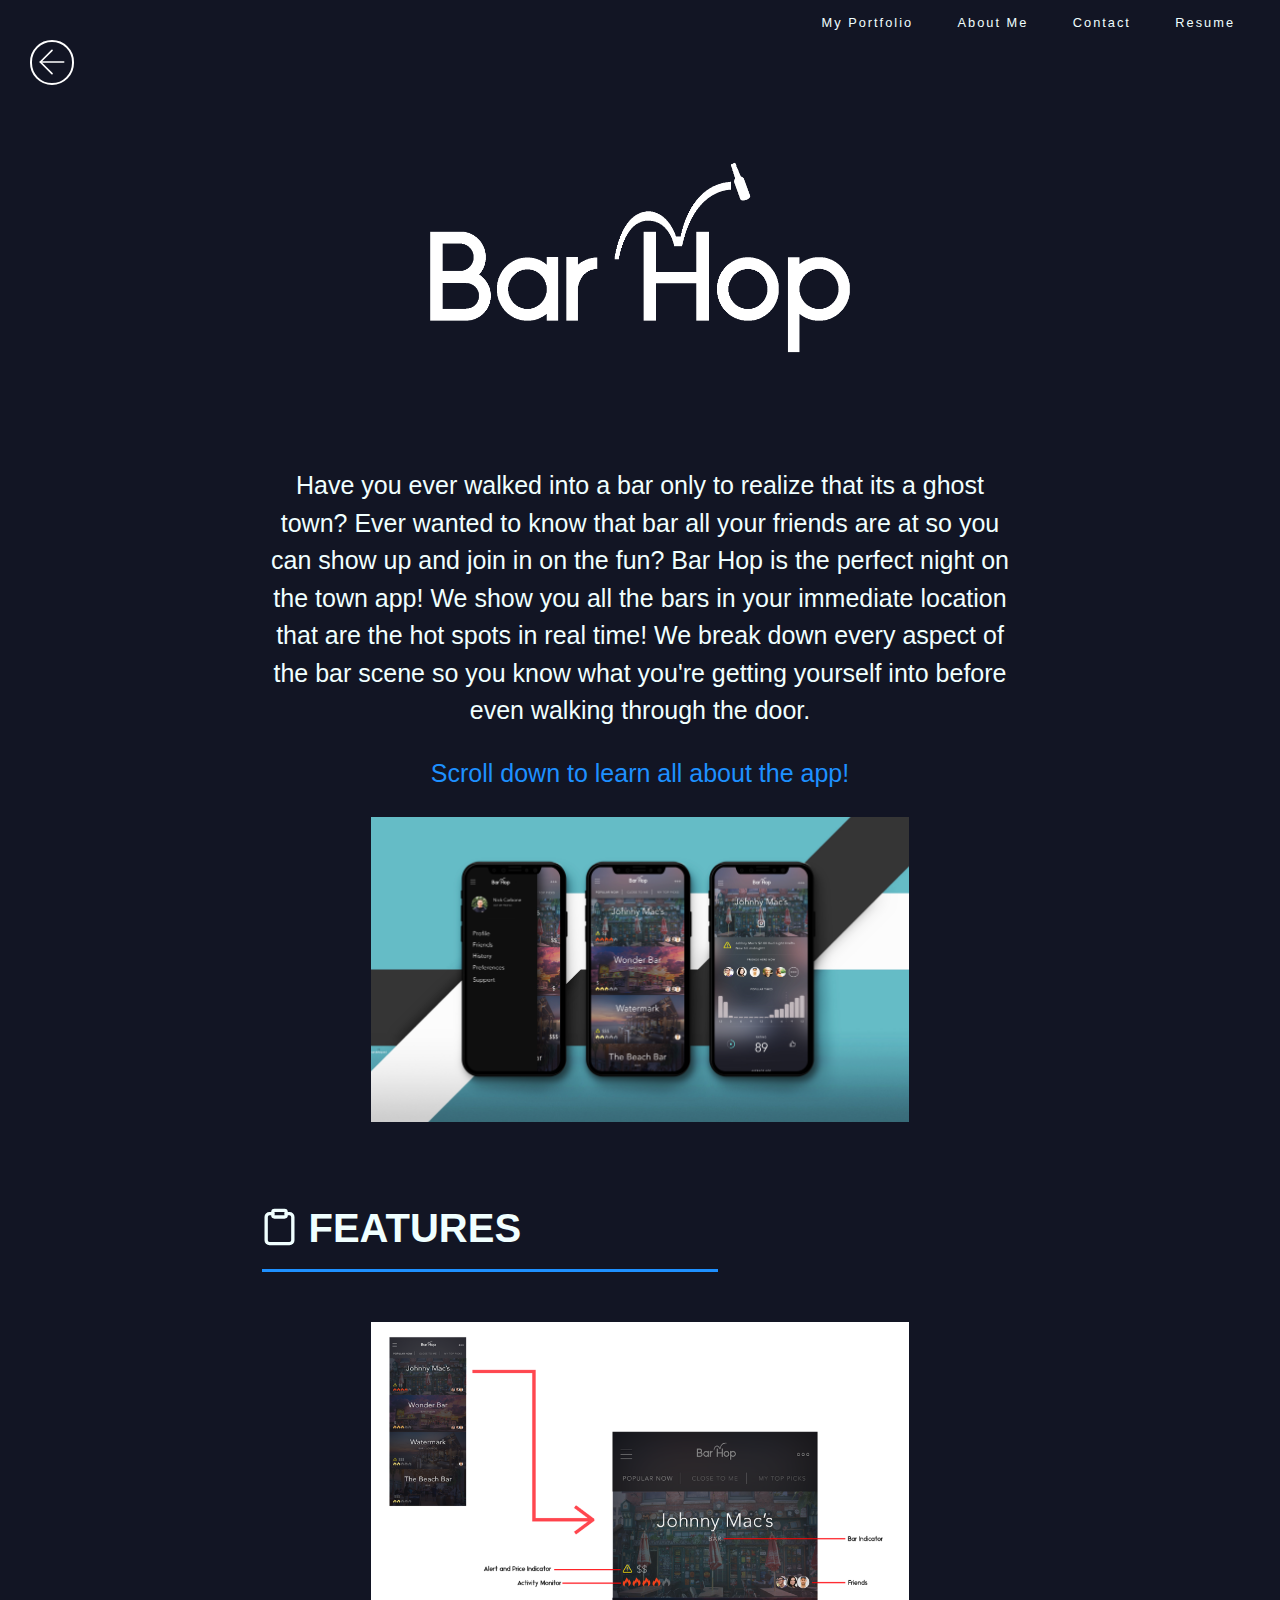
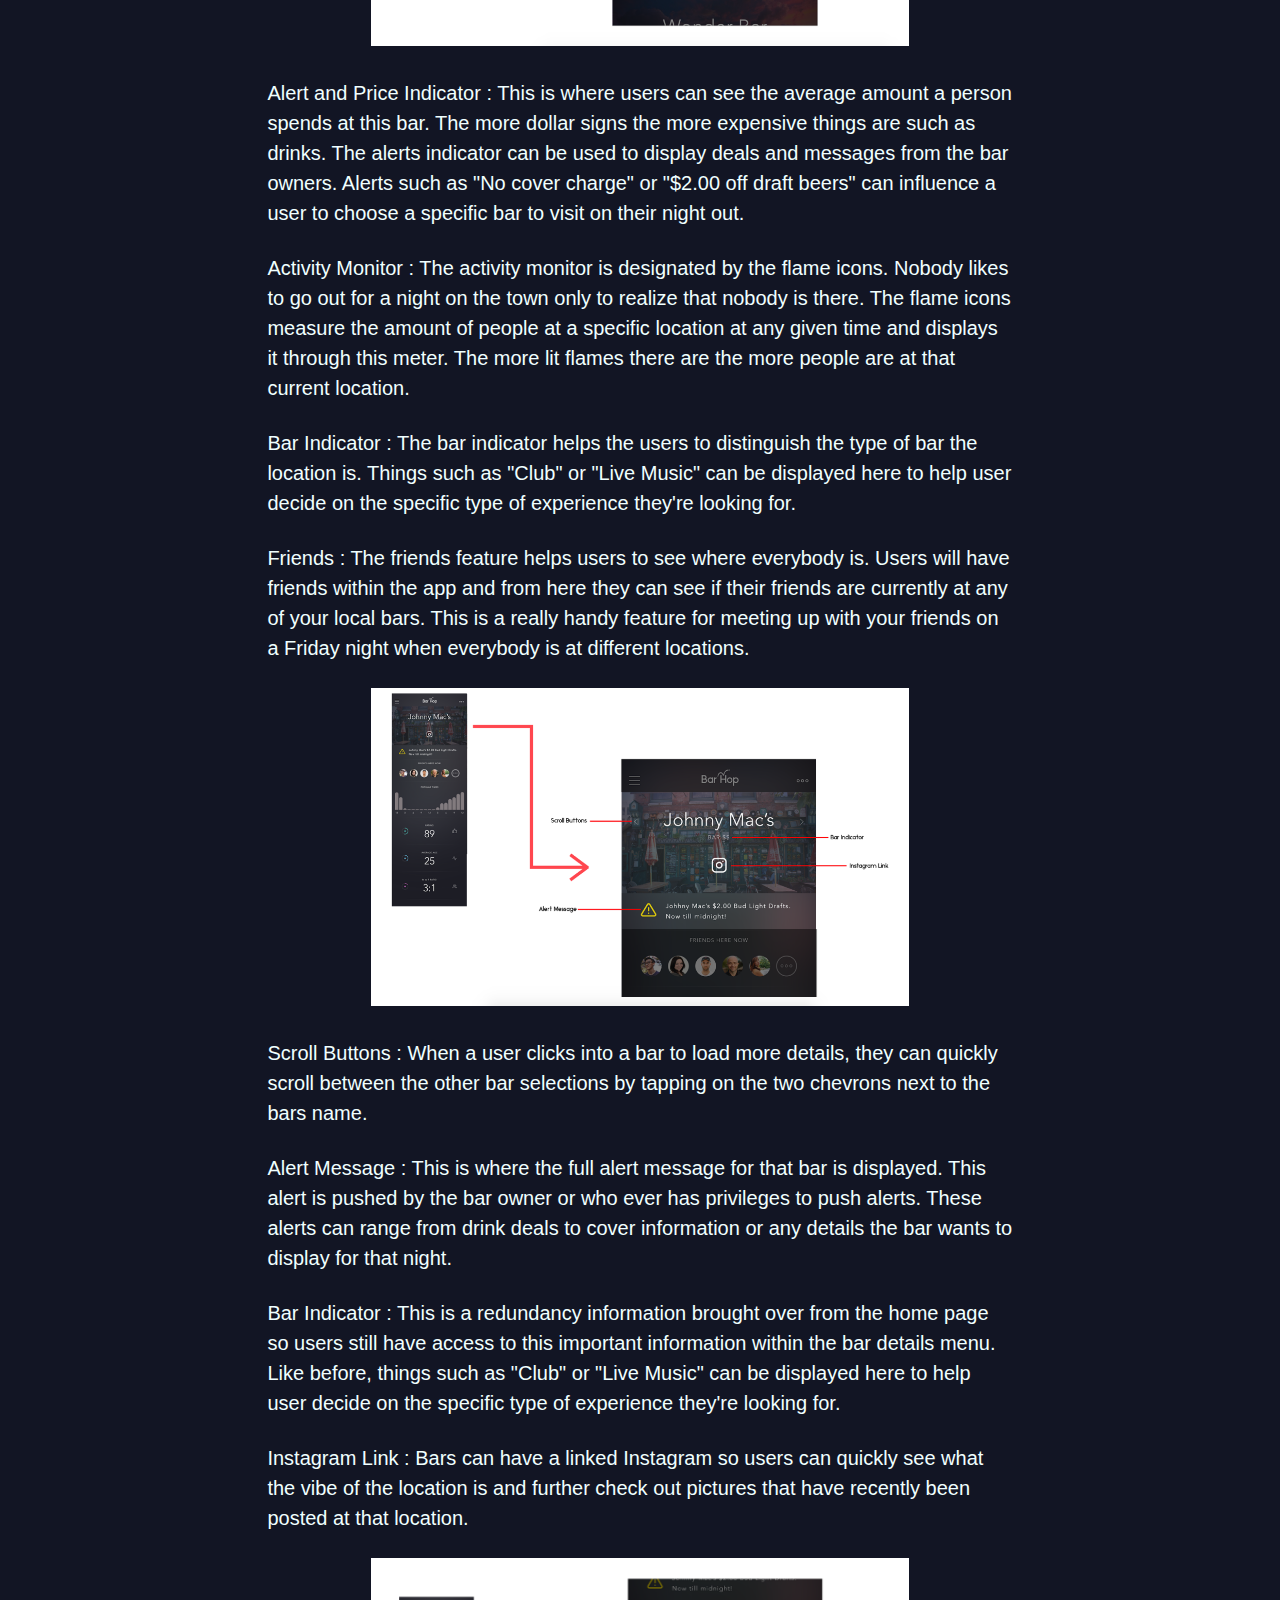
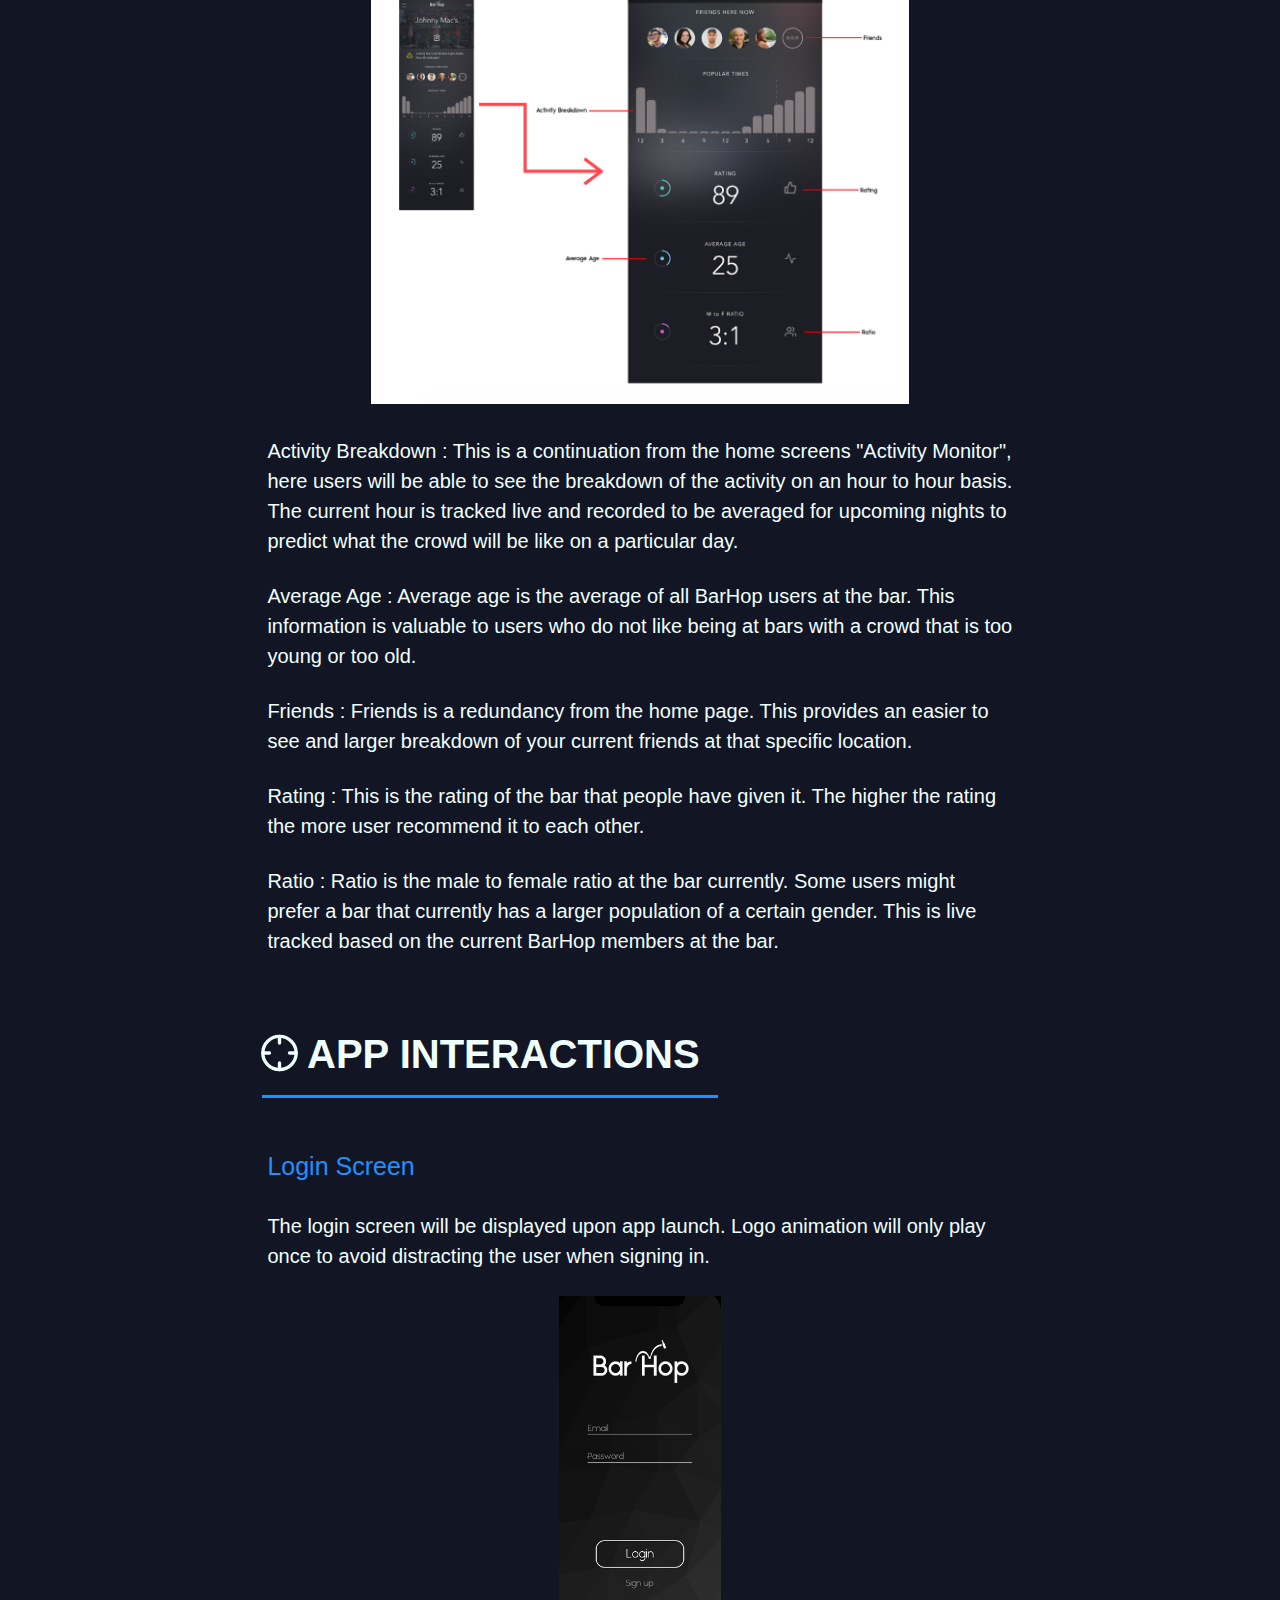
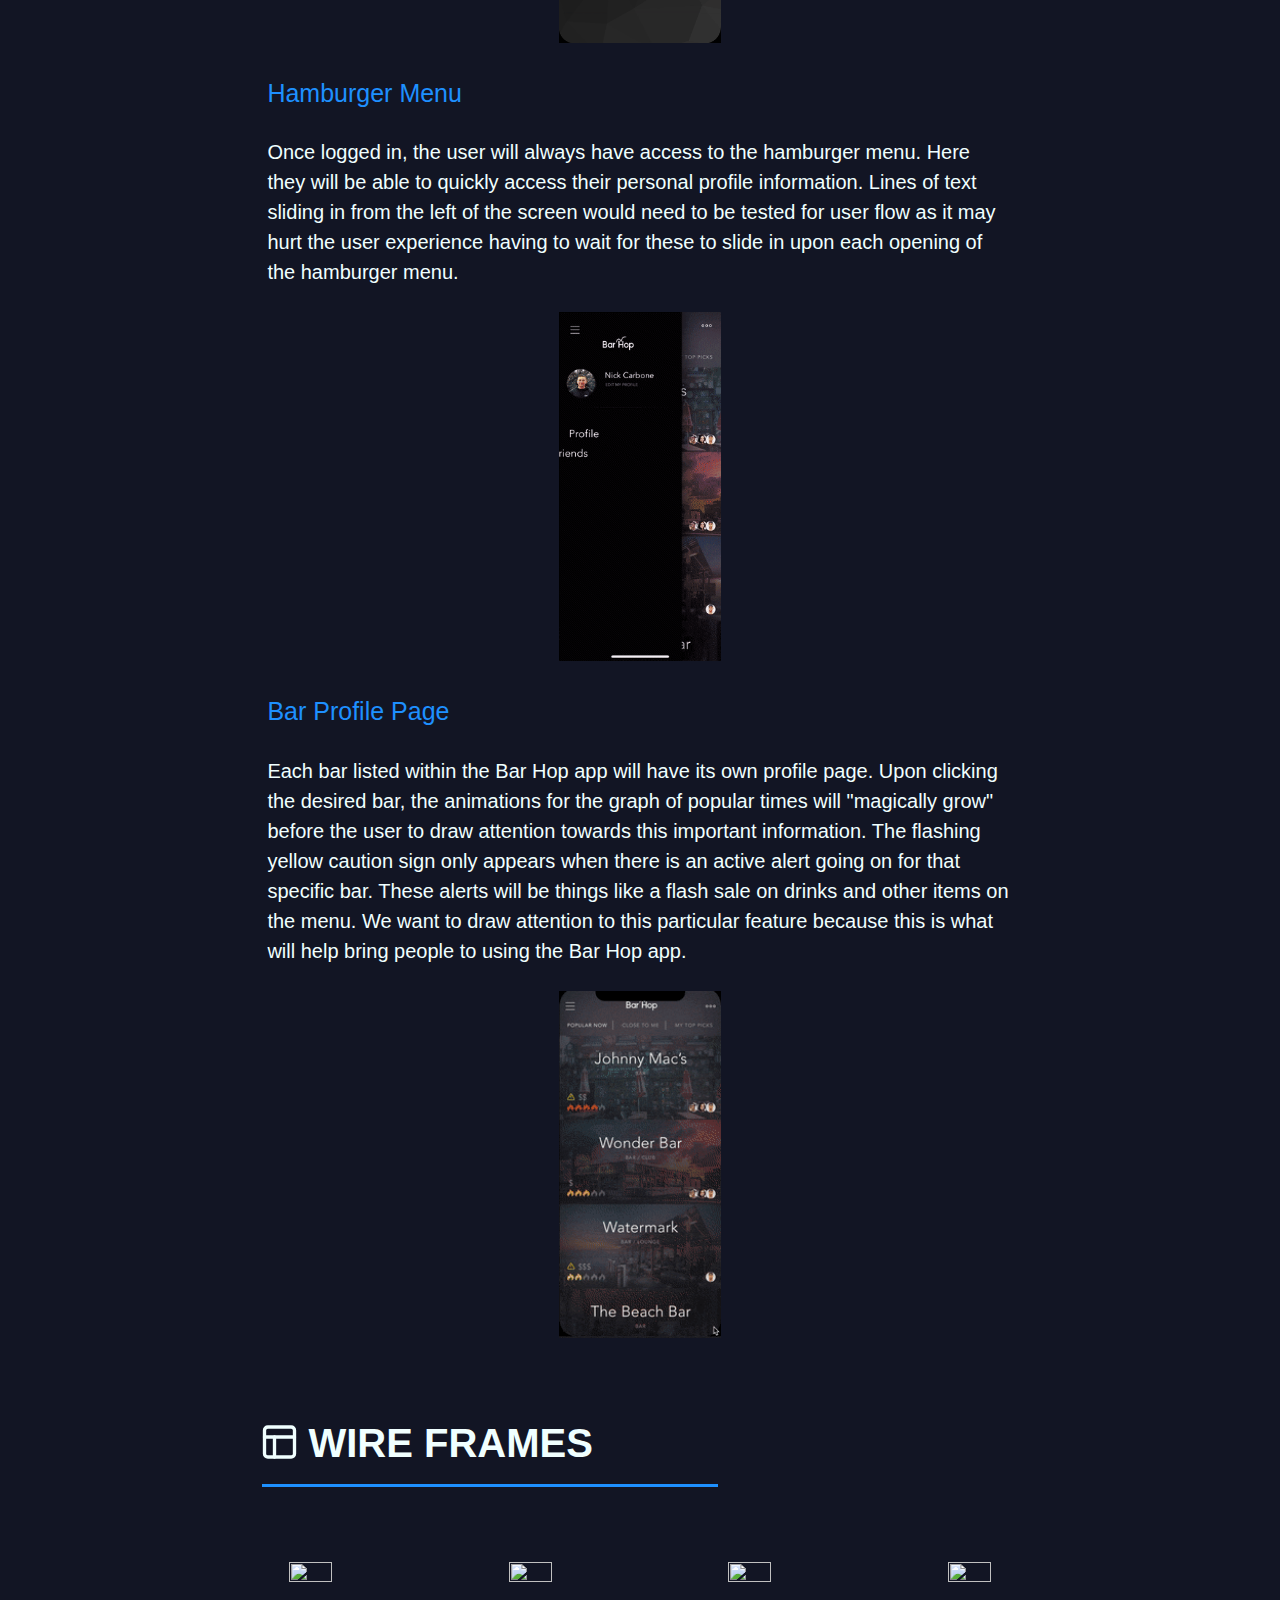
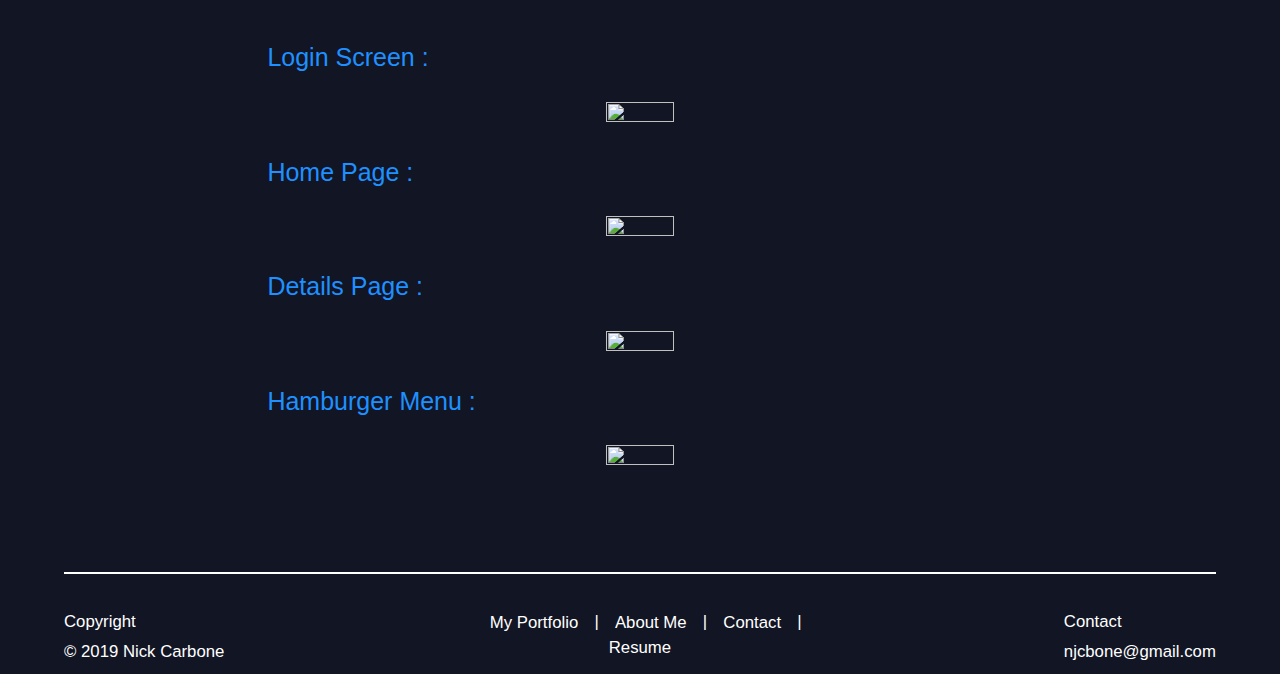
==== commit 67e3d023: "Add files via upload" ====
--- a/Barhop.html
+++ b/Barhop.html
@@ -3,6 +3,16 @@
 <html>
 
   <head>
+          <!-- Global site tag (gtag.js) - Google Analytics -->
+<script async src="https://www.googletagmanager.com/gtag/js?id=UA-116277308-2"></script>
+<script>
+  window.dataLayer = window.dataLayer || [];
+  function gtag(){dataLayer.push(arguments);}
+  gtag('js', new Date());
+
+  gtag('config', 'UA-116277308-2');
+</script>
+      
     <title>BarHop | Nick Carbone's Portfolio</title>
     <link href= " style2.css" type = "text/css" rel= "stylesheet">
     <link rel="icon" href="./site_images/self.png">
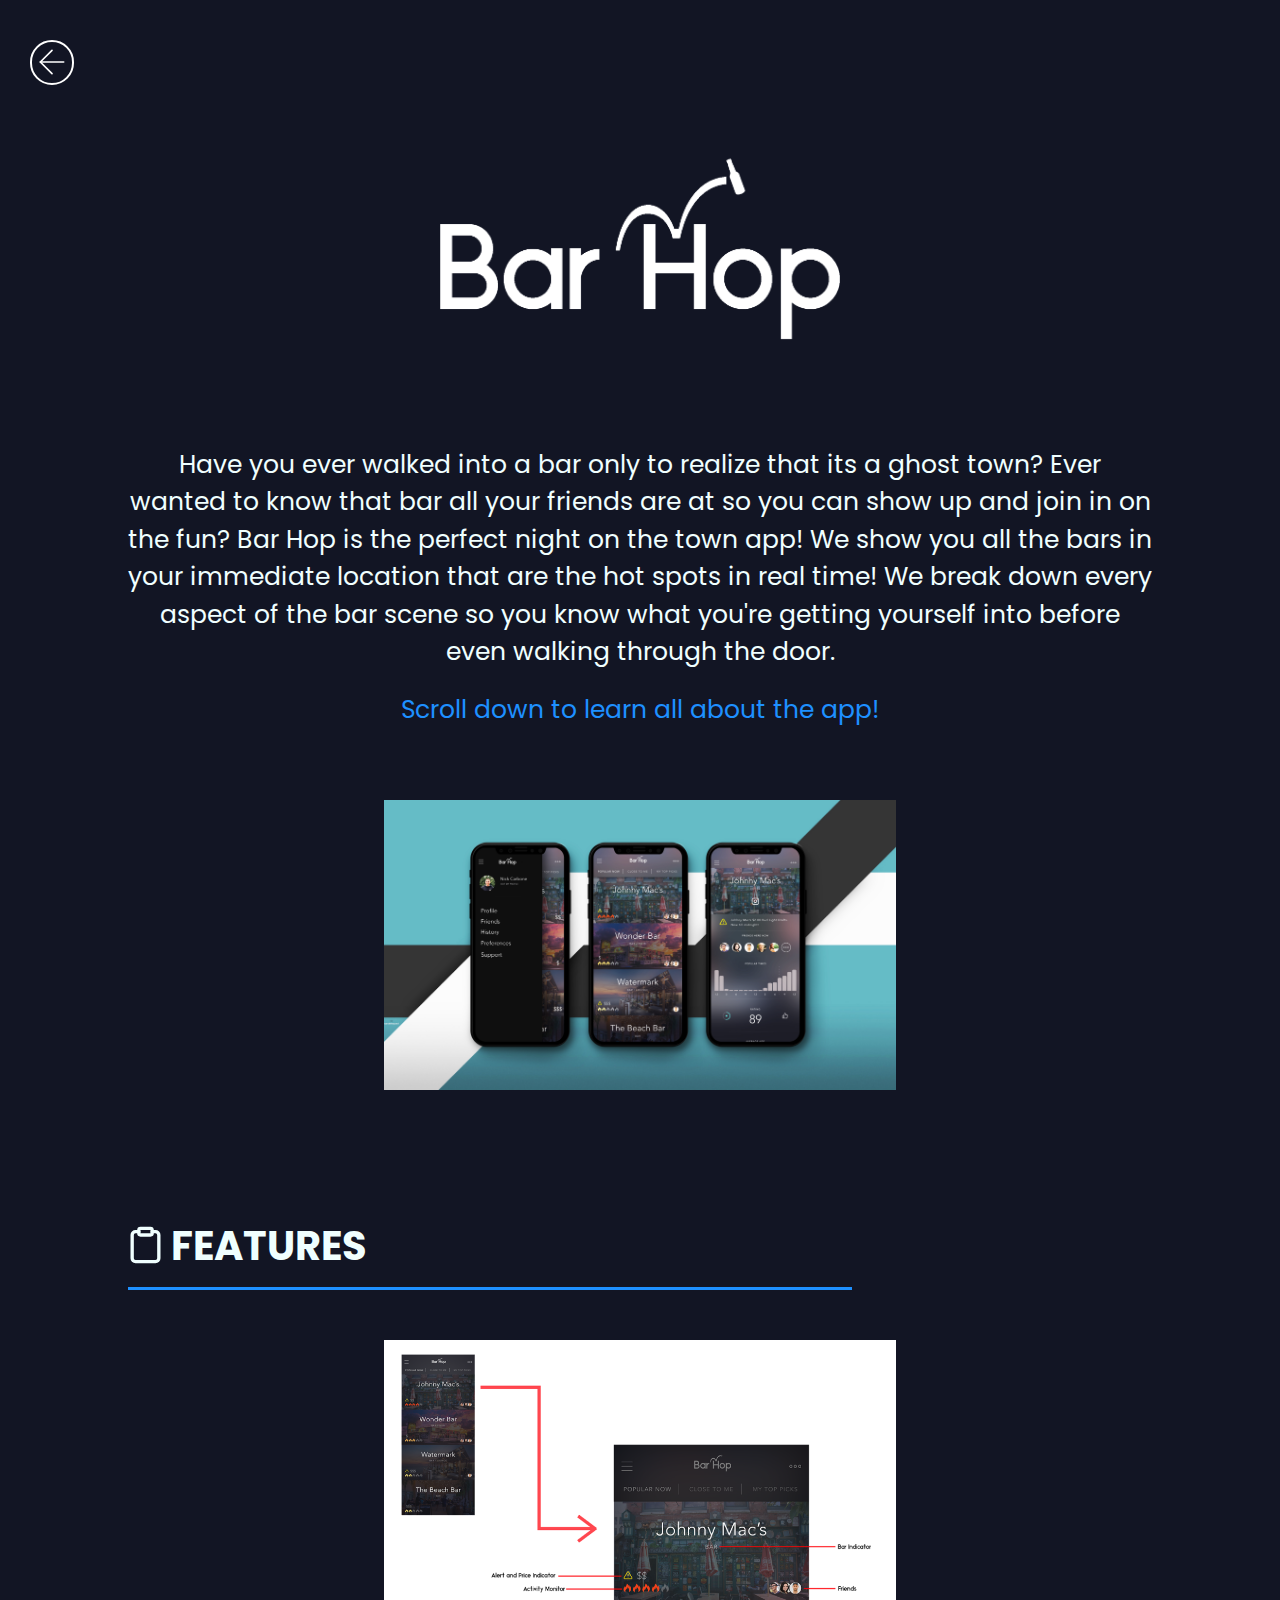
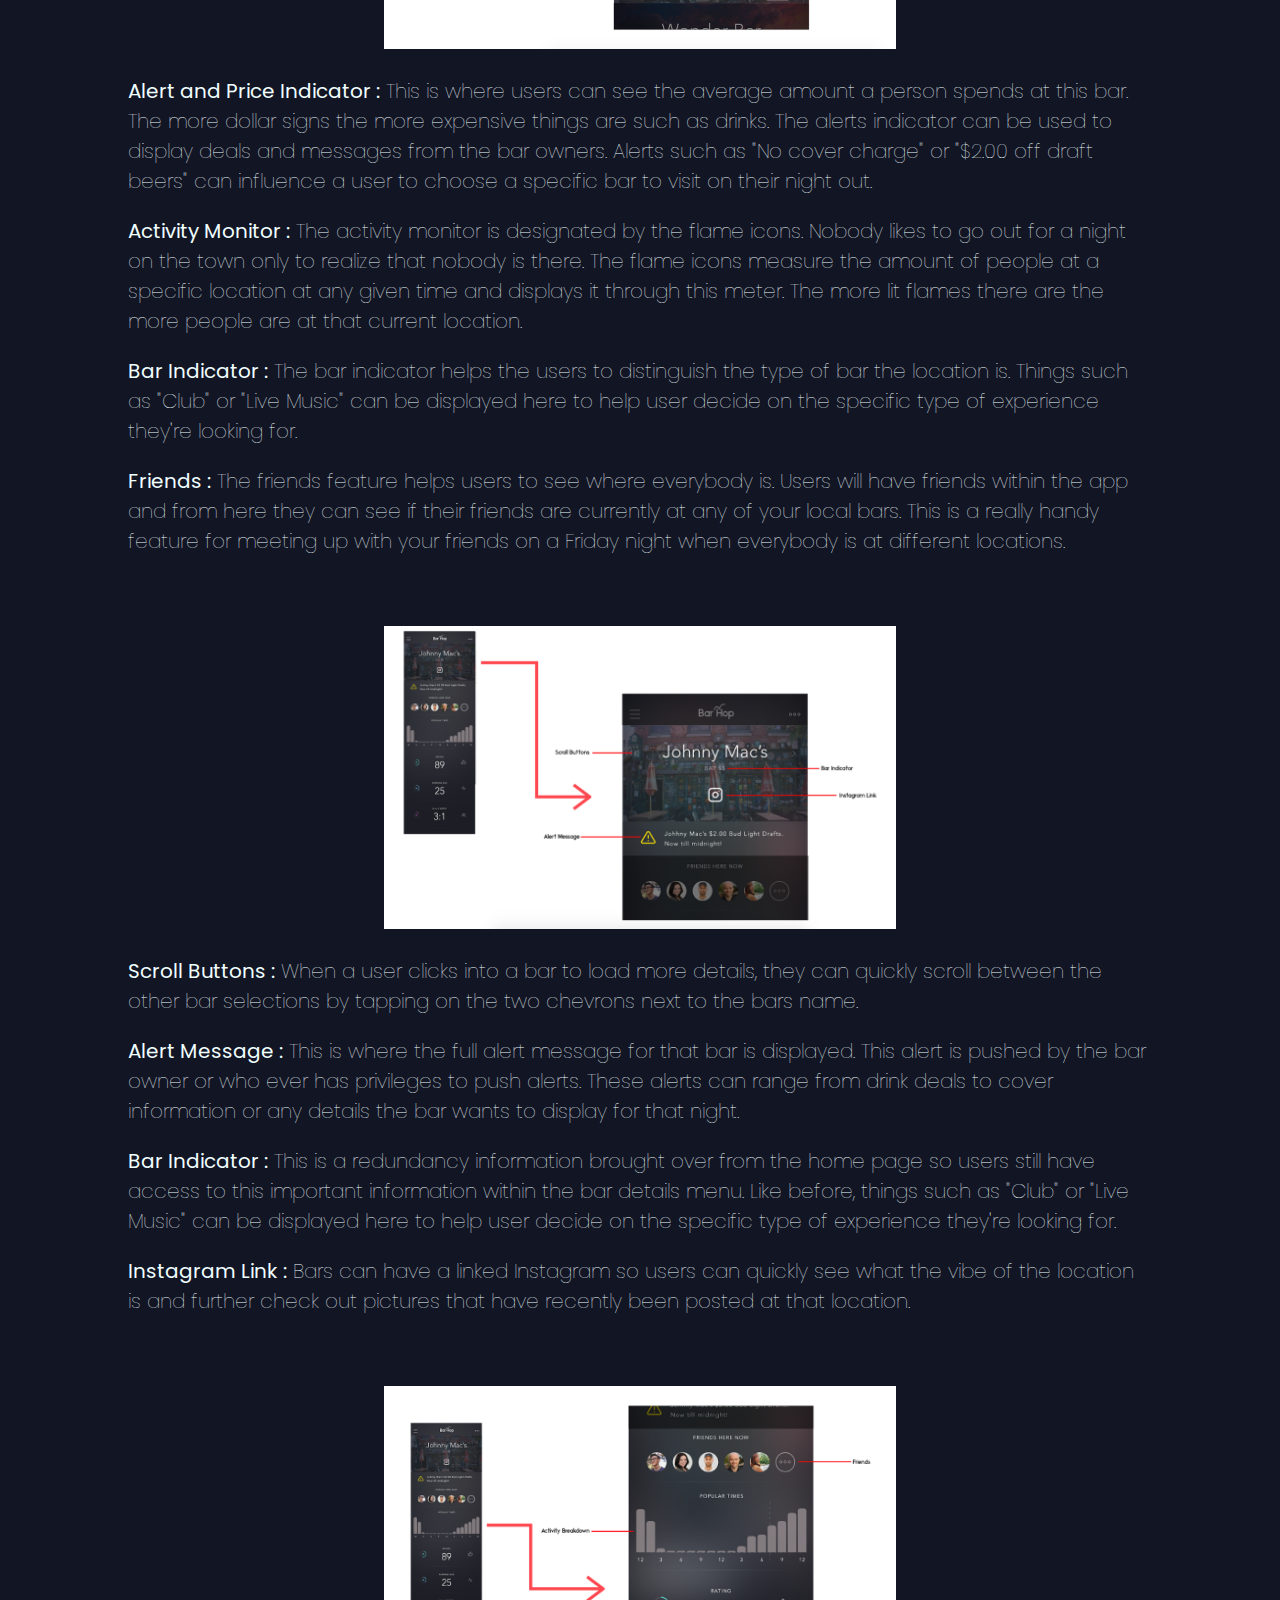
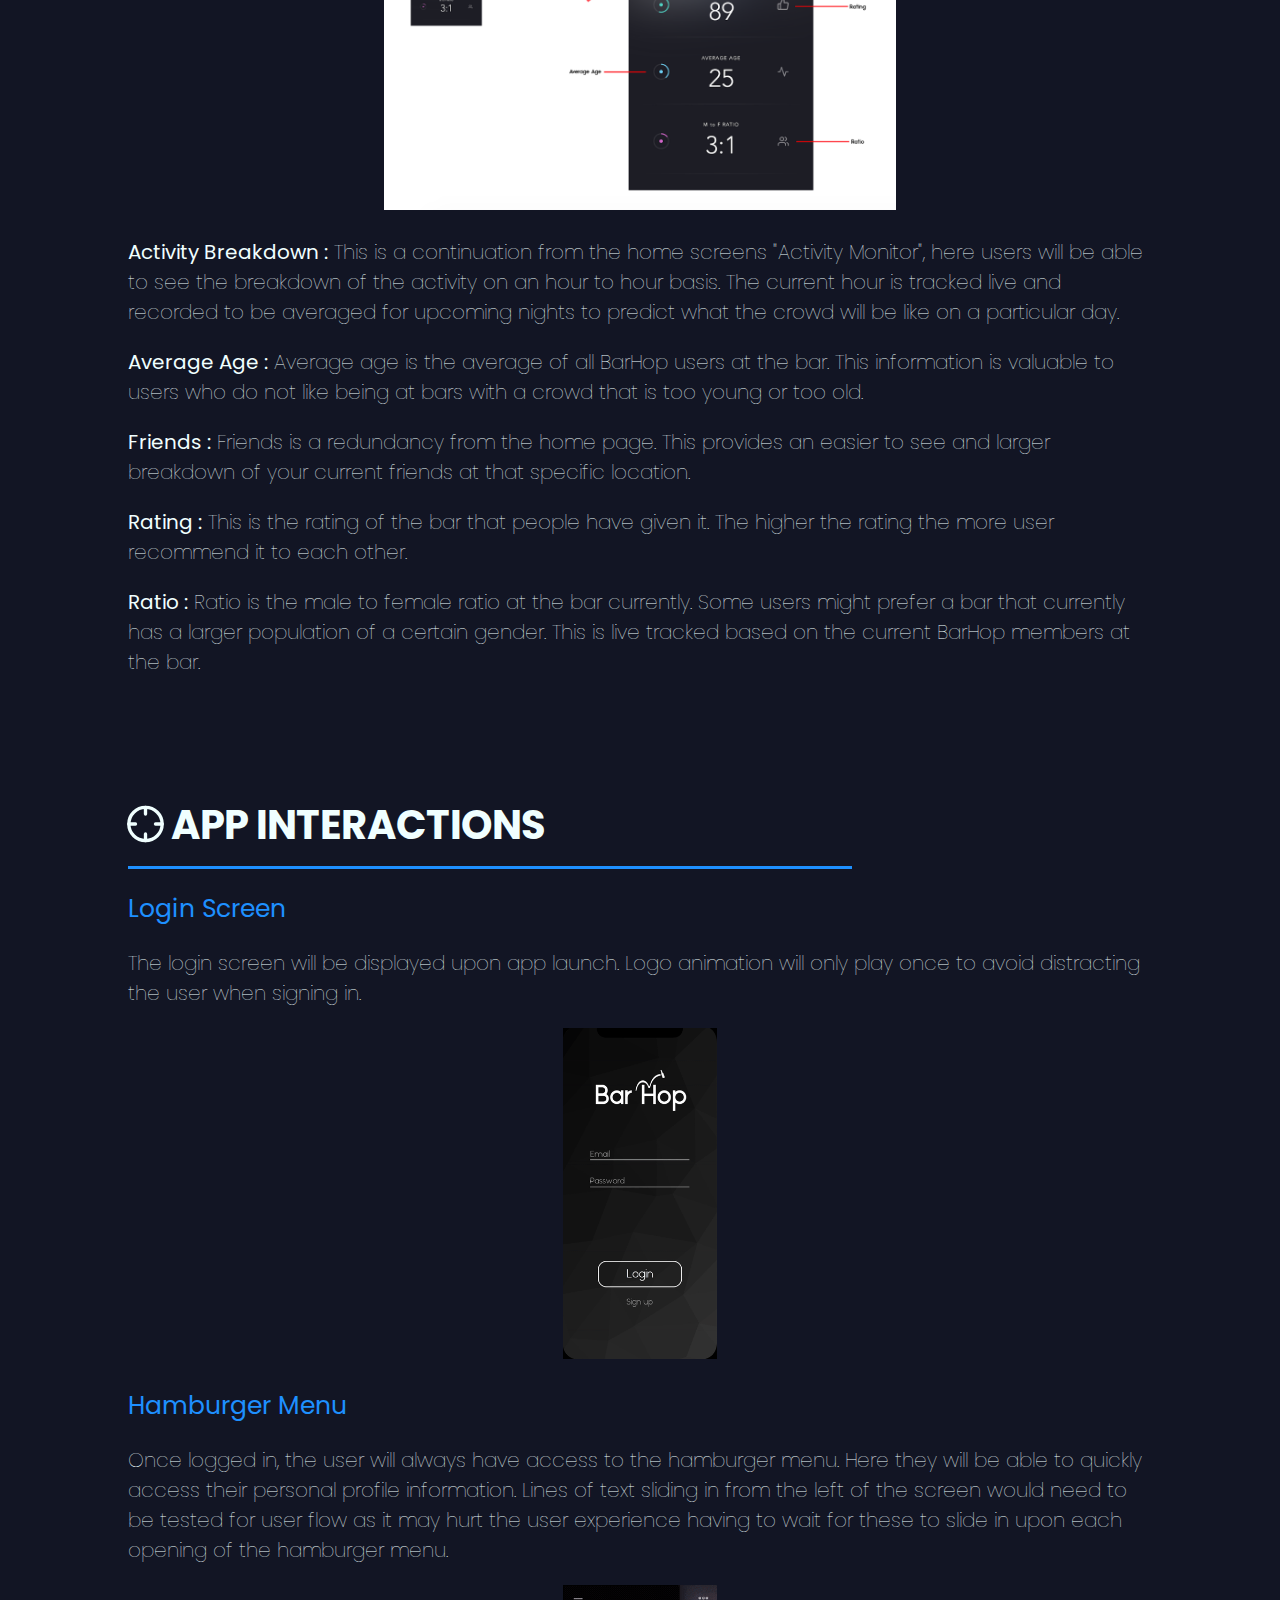
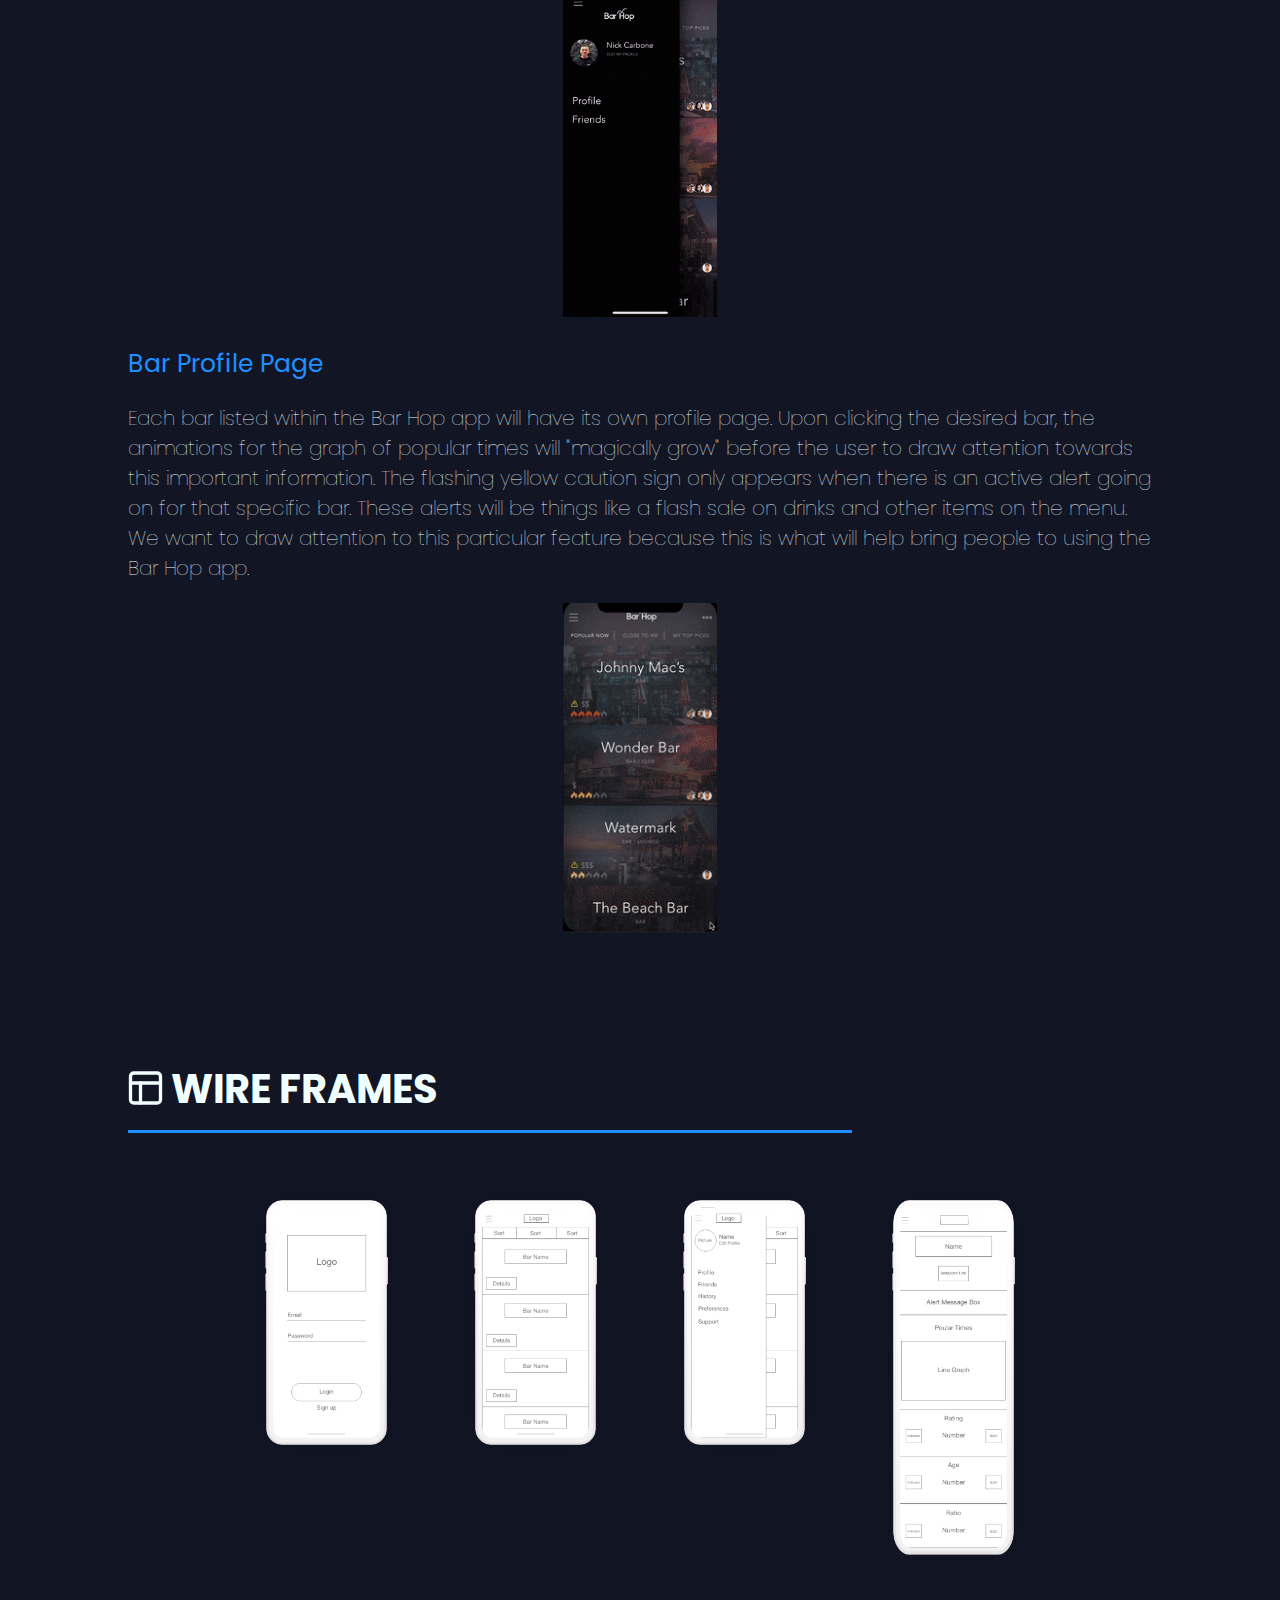
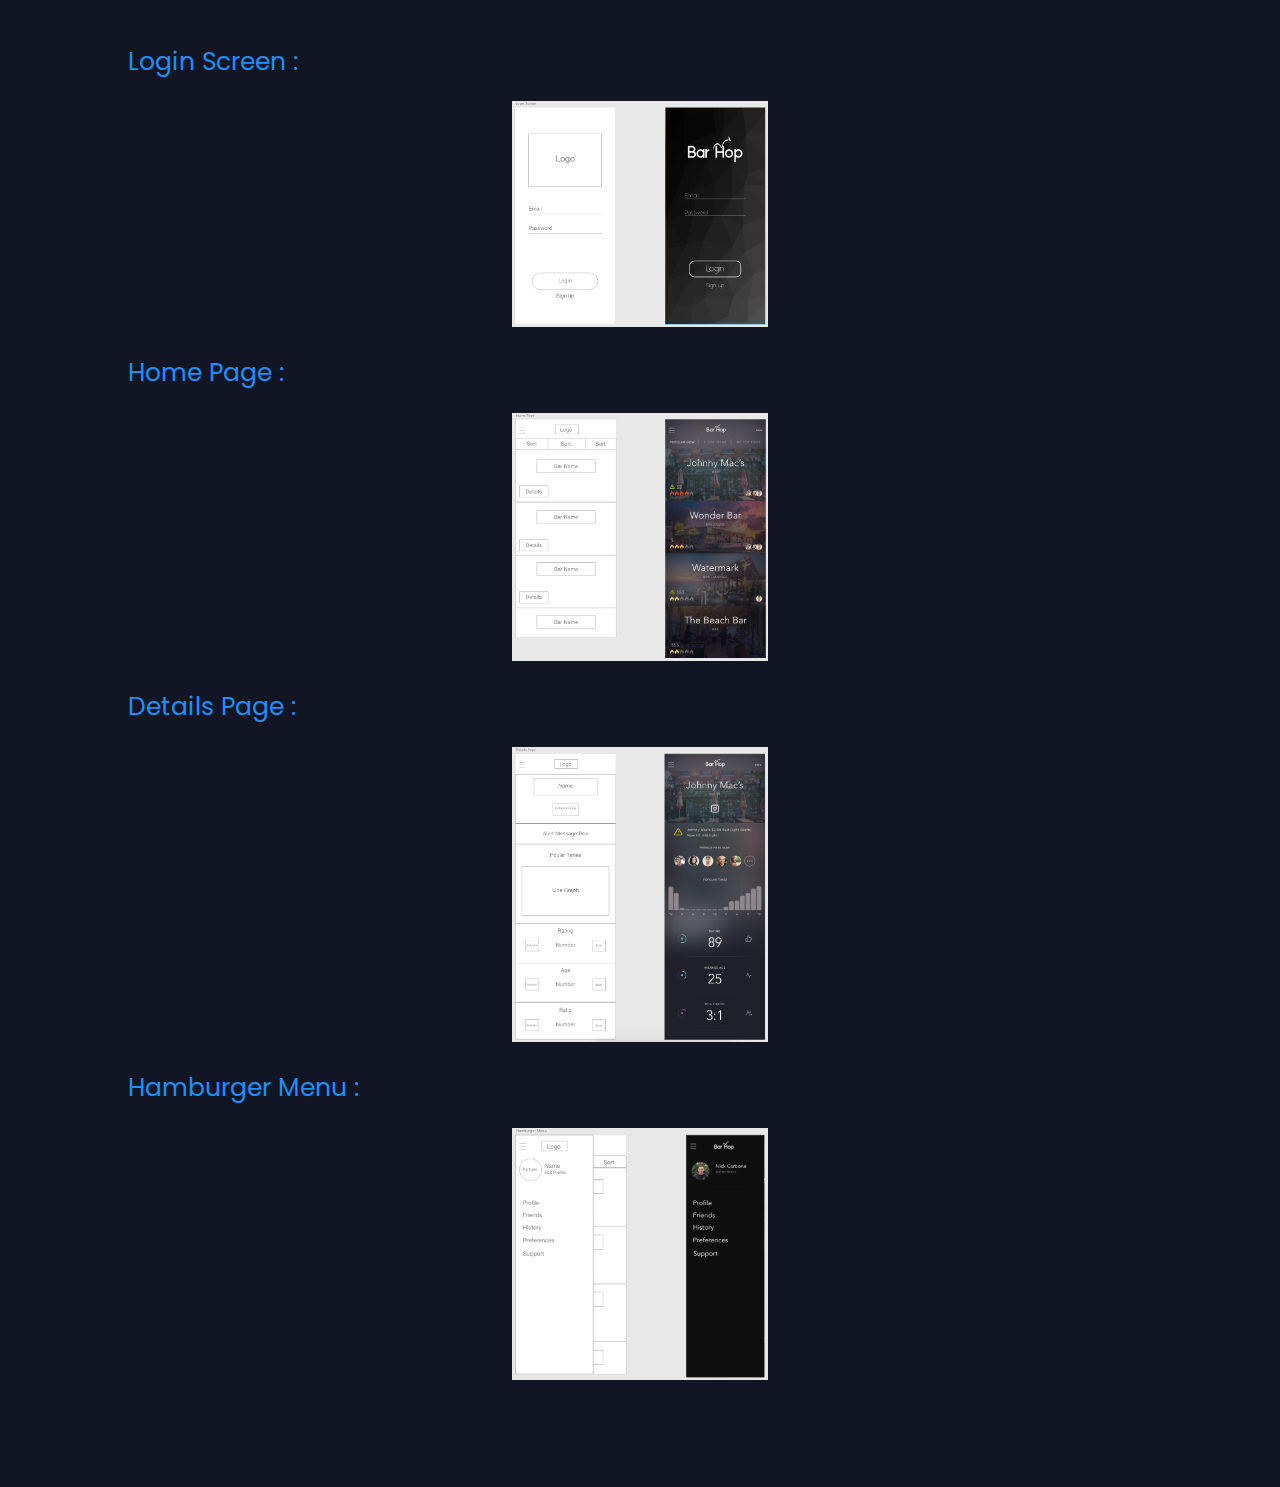
==== commit 1c59ce6c: "Add files via upload" ====
--- a/Barhop.html
+++ b/Barhop.html
@@ -16,27 +16,10 @@
     <title>BarHop | Nick Carbone's Portfolio</title>
     <link href= " style2.css" type = "text/css" rel= "stylesheet">
     <link rel="icon" href="./site_images/self.png">
+    <link href="https://fonts.googleapis.com/css2?family=Poppins:wght@200;300;400;500;700&display=swap" rel="stylesheet">
   </head>
   
   <body>
-      
-    <nav class="anni-nav">
-      <div class = "borderLeftRight">
-        <a href="./index.html#start-projects">My Portfolio</a>
-      </div>
-          
-      <div class = "borderLeftRight">         
-        <a href="./index.html#aboutme">About Me</a>
-      </div>
-        
-      <div class = "borderLeftRight">         
-         <a href="./index.html#contact">Contact</a>
-      </div>
-              
-      <div class = "borderLeftRight">         
-        <a href="./Carbone_Nicholas_Resume.pdf" target="_blank">Resume</a>
-      </div>
-    </nav>
   
       <div class = "wrapper">
           
@@ -171,25 +154,6 @@
     </div>
     <div class="footer-spacing">
     
-    <footer>
-    <div>
-        <div class = "copy">
-        <h6><strong>Copyright</strong></h6>
-        <td><h6>&copy; 2019 Nick Carbone</h6></td>
-        </div>
-        <div class = "copy">
-            <div class="footnav">
-        <h6><strong><a href="./index.html#start-projects"> My Portfolio </a> | <a href="./index.html#aboutme"> About Me </a> | <a href="./index.html#contact"> Contact </a> | <a href="./Carbone_Nicholas_Resume.pdf" target="_blank"> Resume </a></strong></h6>
-          </div>
-        </div>
-        <div class = "copy">
-            <div class = "contact">
-        <h6><strong>Contact</strong></h6>
-        <td><h6>njcbone@gmail.com</h6></td>
-            </div>
-        </div>
-    </div>
-    </footer>
 </div>
   
   </body>
--- a/style2.css
+++ b/style2.css
@@ -1,32 +1,43 @@
-*{
+* {
     box-sizing: border-box;
     border: 0;
     padding: 0;
 }
 
 body {
-   margin: 0;
-   font-family: 'Raleway', sans-serif;
-/*   background-color: #161b30;*/
+    margin: 0;
+    font-family:'Poppins', sans-serif;
+    /*   background-color: #161b30;*/
     background-color: #121524;
     line-height: 1.5;
 }
 
-.wrapper{
-    margin: 5% 8%;
-}
-
-svg{
+.wrapper {
+    margin: 5% 10%;
+}
+
+svg {
     overflow: visible;
 }
 
-
-#toucam-link{
+a{
+    text-decoration: none;
+    color: dodgerblue;
+}
+
+a :hover{
+    transform: scale(1.025);
+    transition-timing-function: ease-in-out;
+    transition: 0.5s;
+}
+
+
+#toucam-link {
     color: azure;
     font-size: 32px;
 }
 
-.anni-nav{
+.anni-nav {
     padding-top: 10px;
     text-align: right;
     padding-right: 25px;
@@ -35,72 +46,86 @@
 
 .borderLeftRight {
     color: azure;
-      font-size: 1vw;
-      letter-spacing: 2px;
-      font-family: "Karla",Helvetica,sans-serif; 
-      text-decoration: none;
-      display: inline-block;
-      position: relative;
-      cursor: pointer;
-      margin: 0 20px 20px 20px;
-}
-
-.borderLeftRight a{
-      color: azure;
-      text-decoration: none;
-}
-
-.borderLeftRight:hover{
-      cursor: pointer;
+    font-size: 1vw;
+    letter-spacing: 2px;
+    font-family: "Karla", Helvetica, sans-serif;
+    text-decoration: none;
+    display: inline-block;
+    position: relative;
+    cursor: pointer;
+    margin: 0 20px 20px 20px;
+}
+
+.borderLeftRight a {
+    color: azure;
+    text-decoration: none;
+}
+
+.borderLeftRight:hover {
+    cursor: pointer;
 }
 
 .borderLeftRight::after {
-  content: '';
-  position: absolute;
-  width: 100%;
-  transform: scaleX(0);
-  height: 2px;
-  bottom: -4px;
-  left: 0;
-  background-color: #5878F3;
-  transform-origin: bottom right;
-  transition: transform 0.4s cubic-bezier(0.86, 0, 0.07, 1);
+    content: '';
+    position: absolute;
+    width: 100%;
+    transform: scaleX(0);
+    height: 2px;
+    bottom: -4px;
+    left: 0;
+    background-color: #5878F3;
+    transform-origin: bottom right;
+    transition: transform 0.4s cubic-bezier(0.86, 0, 0.07, 1);
 }
 
 .borderLeftRight:hover::after {
-  transform: scaleX(1);
-  transform-origin: bottom left;
-}
-
-.backplate{
-    text-align: center;
-}
-
-.center-image{
+    transform: scaleX(1);
+    transform-origin: bottom left;
+}
+
+.backplate {
+    text-align: center;
+}
+
+.center-image {
     height: 25%;
     width: 50%;
-}
-
-.center-image2{
+    margin-top: 50px;
+}
+
+.center-image2 {
     width: 15%;
 }
 
-.center-image3{
+.center-image3 {
     width: 25%;
     height: 50%;
 }
 
-.center-image4{
+.center-image4 {
     width: 10%;
     padding-right: 10px;
     padding-top: 25px;
 }
 
-.center-image5{
+.center-image5 {
     text-align: center;
     width: 75%;
     padding-right: 10px;
     padding-top: 25px;
+}
+
+.center-image6 {
+    text-align: center;
+    width: 100%;
+    padding-right: 10px;
+    padding-top: 25px;
+}
+
+.center-image7 {
+    width: 55%;
+    justify-content: center;
+    padding-top: 20px;
 }
 
 
@@ -116,37 +141,37 @@
 }
 
 
-.uppercase{
-  text-transform: uppercase;
-}
-
-
-
-.landing-heading-1{
-    text-align: left;
-    margin: 50px 160px;
+.uppercase {
+    text-transform: uppercase;
+}
+
+
+
+.landing-heading-1 {
+    text-align: center;
+    margin: 50px 0px;
     font-size: 30px;
     font-weight: 100;
     color: azure;
 }
 
-.landing-heading-2{
+.landing-heading-2 {
     text-align: left;
-    margin: 50px 160px;
+    margin-top: 100px;
     font-size: 20px;
     font-weight: 100;
     color: azure;
 }
 
-.underline{
-    margin-right: 250px;
+.underline {
+    margin-right: 0px;
     margin-top: 1px;
     padding-top: 1px;
     border-bottom: solid azure;
     line-height: 0.5;
 }
 
-.underline-2{
+.underline-2 {
     margin-right: 300px;
     margin-top: 1px;
     padding-top: 1px;
@@ -154,95 +179,102 @@
     line-height: 0.5;
 }
 
-h1{
+h1 {
     padding-bottom: 0px;
 }
 
-h2{
+h2 {
     text-align: left;
-    margin: 25px 165px;
+    /*    margin-top:165px;*/
     font-size: 25px;
     font-weight: normal;
     color: dodgerblue;
-    
-}
-
-h3{
+
+}
+
+h3 {
     text-align: center;
     font-size: 25px;
     font-weight: bold;
     color: #dee3e7;
-    
-}
-
-p{
+
+}
+
+h4 {
+    font-size: 25px;
+    font-weight: bold;
+    color: #dee3e7;
+
+}
+
+p {
     text-align: left;
-    margin: 25px 165px;
+    /*    margin: 25px 165px;*/
     font-size: 20px;
     font-weight: lighter;
     color: azure;
-    
-}
-
-#highlight{
+
+}
+
+#highlight {
     padding-top: 25px;
     text-align: center;
     color: dodgerblue;
 }
 
 
-.set-image-center{
+.set-image-center {
     padding-top: 25px;
     margin-left: 20%;
     padding-bottom: 25px;
 }
 
-.set-image-center2{
+.set-image-center2 {
     padding-top: 25px;
     margin-left: 20%;
     padding-bottom: 25px;
 }
 
-.set-image-center3{
+.set-image-center3 {
     padding-top: 25px;
-/*    margin-left: 30%;*/
+    /*    margin-left: 30%;*/
     padding-bottom: 25px;
     text-align: center;
 }
 
-.img-set{
+.img-set {
     height: 10%;
     width: 25%;
     vertical-align: top;
     padding-right: 10px;
 }
 
-.img-set2{
+.img-set2 {
     height: 10%;
     width: 15%;
     vertical-align: top;
 }
 
-.img-set2{
+.img-set2 {
     height: 15%;
     width: 20%;
     vertical-align: top;
     padding-right: 15px;
 }
 
-.img-set3{
+.img-set3 {
     height: 15%;
     width: 20%;
     vertical-align: top;
 }
 
-.img-set4{
+.img-set4 {
     vertical-align: top;
     width: 50%;
 }
 
 
-.frame-set{
+.frame-set {
     margin-left: 42.5%;
     margin-right: 42.5%;
     height: 4000px;
@@ -252,12 +284,12 @@
     min-width: 199px;
 }
 
-.description{
-    text-align: center;
-}
-
-
-.iphone-frame{
+.description {
+    text-align: center;
+}
+
+
+.iphone-frame {
     width: 100%;
     position: absolute;
     pointer-events: none;
@@ -266,17 +298,17 @@
     transform: scaleX(1.15) scaley(1.05);
 }
 
-#white{
-   color: azure; 
-}
-
-
-
-.smaller-image{
-  width: 100%;
-}
-
-.iphone-sim{
+#white {
+    color: azure;
+}
+
+
+
+.smaller-image {
+    width: 100%;
+}
+
+.iphone-sim {
     position: absolute;
     overflow: scroll;
     max-height: 500px;
@@ -285,40 +317,40 @@
     min-width: 190px;
 }
 
-.back{
+.back {
     margin-top: 25px;
     text-align: center;
     color: azure;
 }
 
-.float{
-	position:fixed;
-	width:45x;
-	height:45px;
-	top:40px;
-	left:30px;
-	background-color:#121524;
-	color:#FFF;
-	border-radius:50px;
+.float {
+    position: fixed;
+    width: 45x;
+    height: 45px;
+    top: 40px;
+    left: 30px;
+    background-color: #121524;
+    color: #FFF;
+    border-radius: 50px;
     border-width: 2px;
     border-style: solid;
     border-color: white;
-	text-align:center;
+    text-align: center;
     transition: .35s all ease-in;
 }
 
-.float:hover{
-    background-color:white;
-	color:#0f1011;
+.float:hover {
+    background-color: white;
+    color: #0f1011;
     transition: .35s all ease-in;
 }
 
-.footer-spacing{
-  margin-top: 100px; 
-  margin-bottom: 50px;
-}
-
-footer{
+.footer-spacing {
+    margin-top: 100px;
+    margin-bottom: 50px;
+}
+
+footer {
     border-top: solid 2px white;
     margin-left: 5%;
     margin-right: 5%;
@@ -330,106 +362,328 @@
 }
 
 
-td{
-    padding-right: 100px;
-}
-
-h6{
+td {
+    padding: 30px;
+}
+
+table {
+    border-collapse: collapse;
+    padding: 100px;
+}
+
+table,
+th,
+td {
+    border: 1px solid white;
+    color: white;
+}
+
+th {
+    padding: 10px;
+}
+
+
+h6 {
     margin-block-start: 5px;
     margin-block-end: 5px;
     font-weight: lighter;
 }
 
-.copy{
-    height:100px;
+.copy {
+    height: 100px;
     width: 33.33%;
     float: left;
     padding-top: 30px;
 }
 
 
-.contact{
+.contact {
     float: right;
 }
 
-.footnav{
-    text-align: center;
-}
-
-.copy a{
+.footnav {
+    text-align: center;
+}
+
+.copy a {
     color: white;
     text-decoration: none;
     padding: 3%;
 }
 
-@media (max-width : 750px){
-    h2{
+.flex {
+    display: flex;
+    text-align: center;
+    -webkit-flex-flow: row wrap;
+    justify-content: space-around;
+    max-width: 1600px;
+            padding-top: 50px;
+    margin: auto;
+}
+
+.flex2 {
+    display: flex;
+    flex-wrap: wrap;
+    justify-content: space-between;
+    text-align: center;
+    -webkit-flex-flow: row wrap;
+    max-width: 1600px;
+}
+
+.flex-item {
+    width: 0px;
+}
+
+.flex-item2 {
+    width: 500px;
+}
+
+.flex-item3 {
+    width: 500px;
+    padding-top: 50px;
+    margin:auto;
+}
+
+.flex-item4 {
+    width: 200px;
+}
+
+.flex-item5{
+    width: 800px;
+}
+
+.flex-item6 {
+    width: 75%;
+    overflow: hidden;
+    padding-top: 50px;
+}
+
+.flex-item7 {
+    width: 100%;
+    overflow: hidden;
+    padding-top: 50px;
+        padding-left: 100px;
+    padding-right: 100px;
+}
+
+.flex-item8 {
+    width: 300px;
+    overflow: hidden;
+    padding-top: 50px;
+}
+
+.flex-image {
+    width: 100%;
+    height: 100%;
+    padding: 20px;
+    position: relative;
+}
+
+.flex-image2 {
+    width: 200%;
+    height: 100%;
+}
+
+
+.flex-image3 {
+    width: 100%;
+    height: 100%;
+    position: relative;
+}
+
+.flex-image6 {
+    width: 75%;
+    overflow: hidden;
+    padding-top: 50px;
+}
+
+.flex-image7 {
+    width: 50%;
+    overflow: hidden;
+    padding-top: 50px;
+}
+
+.flex-image8 {
+width: 300px;
+    overflow: hidden;
+    padding-left: 20px;
+    padding-right: 20px;
+    padding-top: 100px;
+    text-align: center;
+}
+
+
+.flex-image4 {
+    width: 100%;
+    position: relative;
+    padding:50px;
+}
+
+.flex-image5 {
+    width: 100%;
+    height: 100%;
+    padding: 20px;
+    position: relative;
+    box-shadow: 22px 10px 33px -6px rgba(0,0,0,0.75);
+  border: 2px solid red;
+  border-radius: 25px;
+}
+
+
+
+.flexmid {
+    width: 50vw;
+    padding-top: 50px;
+}
+
+ul {
+    color: white;
+    text-align: left;
+    list-style-position: inside;
+    font-size: 20px;
+    font-weight: lighter;
+}
+
+.btn {
+    display: inline-block;
+    font-size: 1.2vw;
+    color: #fff;
+    background: dodgerblue;
+    line-height: 1;
+    font-weight: bold;
+    padding: 18px 32px;
+    border-radius: 50px;
+    letter-spacing: 2px;
+}
+        
+.btn a{
+     text-decoration: none;
+     color: white;
+}
+
+.btn-wrap{
+    padding-top: 100px;
+    text-align: center;
+}
+
+
+.container {
+    display: flex;
+    flex-direction: column;
+    flex-wrap: wrap;
+    height: 500px;
+}
+.cell {
+    width: 500px;
+    padding-top: 50px;
+    margin: auto;
+}
+.cell-1 {
+    flex-basis: 100%;
+}
+
+.vd{
+  margin: 0 auto;
+  text-align: center;
+  width: 55%;
+  margin-top: 50px;
+}
+
+.lottie-flex{
+  display: inline-block;
+  flex-wrap: wrap;
+  width:100%;
+  max-width: 1600px;
+  text-align: center;
+}
+
+.lottie{
+  display: inherit;
+  margin: auto;
+  width: 45%;
+}
+
+@media (max-width: 500px) {
+  .container {
+    flex-wrap: nowrap;
+  }
+  .cell {
+    width: 100%;
+  }
+  .cell-1 {
+    order: 2;
+  }
+  .cell-2 {
+    order: 1;
+  }
+  .cell-3 {
+    order: 3;
+  }
+}
+
+@media (max-width : 750px) {
+    h2 {
         margin: 25px 0px;
     }
-    
+
     .landing-heading-1 {
-      text-align: left;
-      margin: 50px 0px;
-    }
-    
+        text-align: left;
+        margin: 50px 0px;
+    }
+
     .landing-heading-2 {
-      margin: 50px 0px;
-    }
-    
-    p{
-      margin: 25px 0px
-    }
-    
-    .anni-nav{
+        margin: 50px 0px;
+    }
+
+    p {
+        margin: 25px 0px
+    }
+
+    .anni-nav {
         text-align: center;
         padding-right: 10px;
     }
-    
-    .borderLeftRight{
+
+    .borderLeftRight {
         font-size: 2vw;
     }
-    
+
     .center-image {
-      height: 50%;
-      width: 75%;
-    }
-    
+        height: 50%;
+        width: 75%;
+    }
+
+
     .frame-set {
-      margin-left: 25%;
-    }
-    
-    .underline{
+        margin-left: 25%;
+    }
+
+    .underline {
         line-height: 1;
     }
-    
+
     .underline-2 {
         line-height: 1.5;
     }
-    
+
     .center-image2 {
-      width: 50%;
-    }
-    
+        width: 50%;
+    }
+
     .center-image3 {
-      width: 50%;
-    }
-    
+        width: 50%;
+    }
+
     .img-set4 {
-      width: 100%;
-    }
-    
-    footer{
+        width: 100%;
+    }
+
+    footer {
         font-size: 4vw;
     }
-    
-    video{
+
+    video {
         margin-left: -9%;
     }
-    
-}
-
-
-
-
-
-
+
+}
